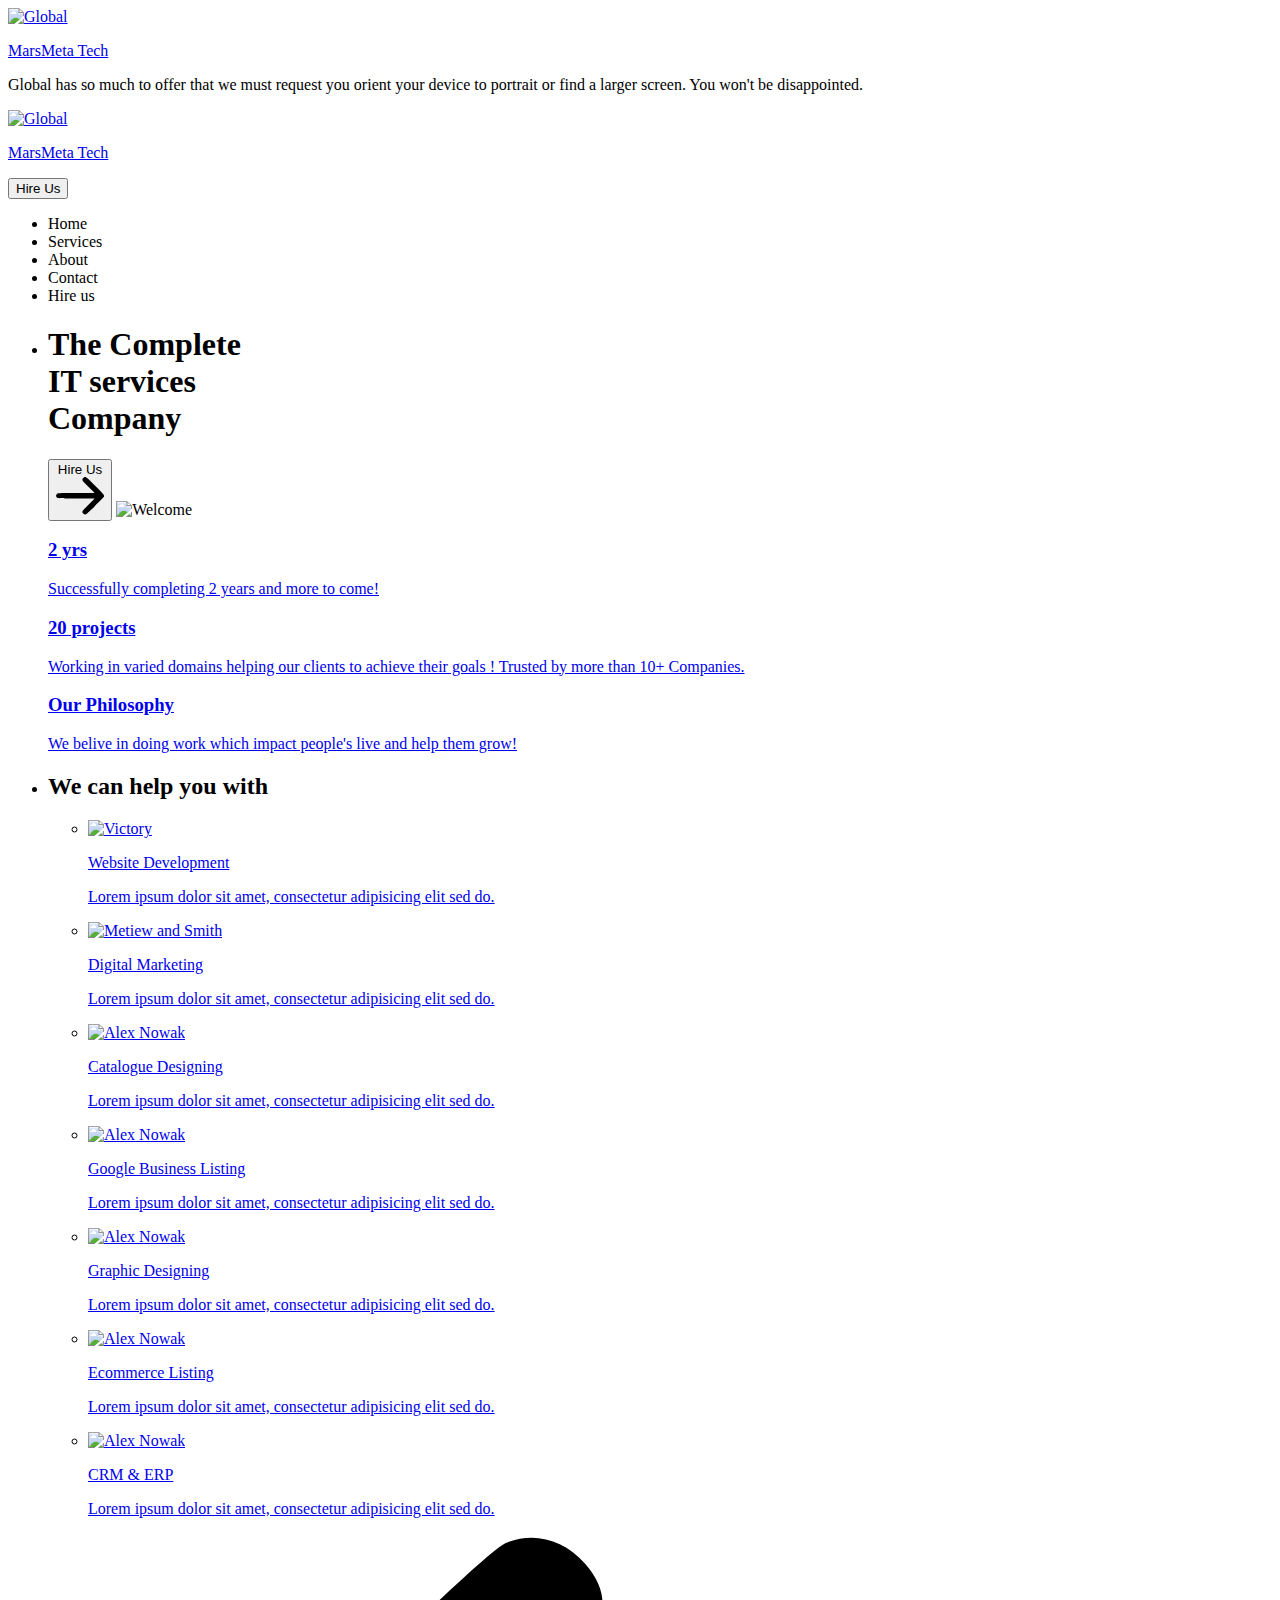
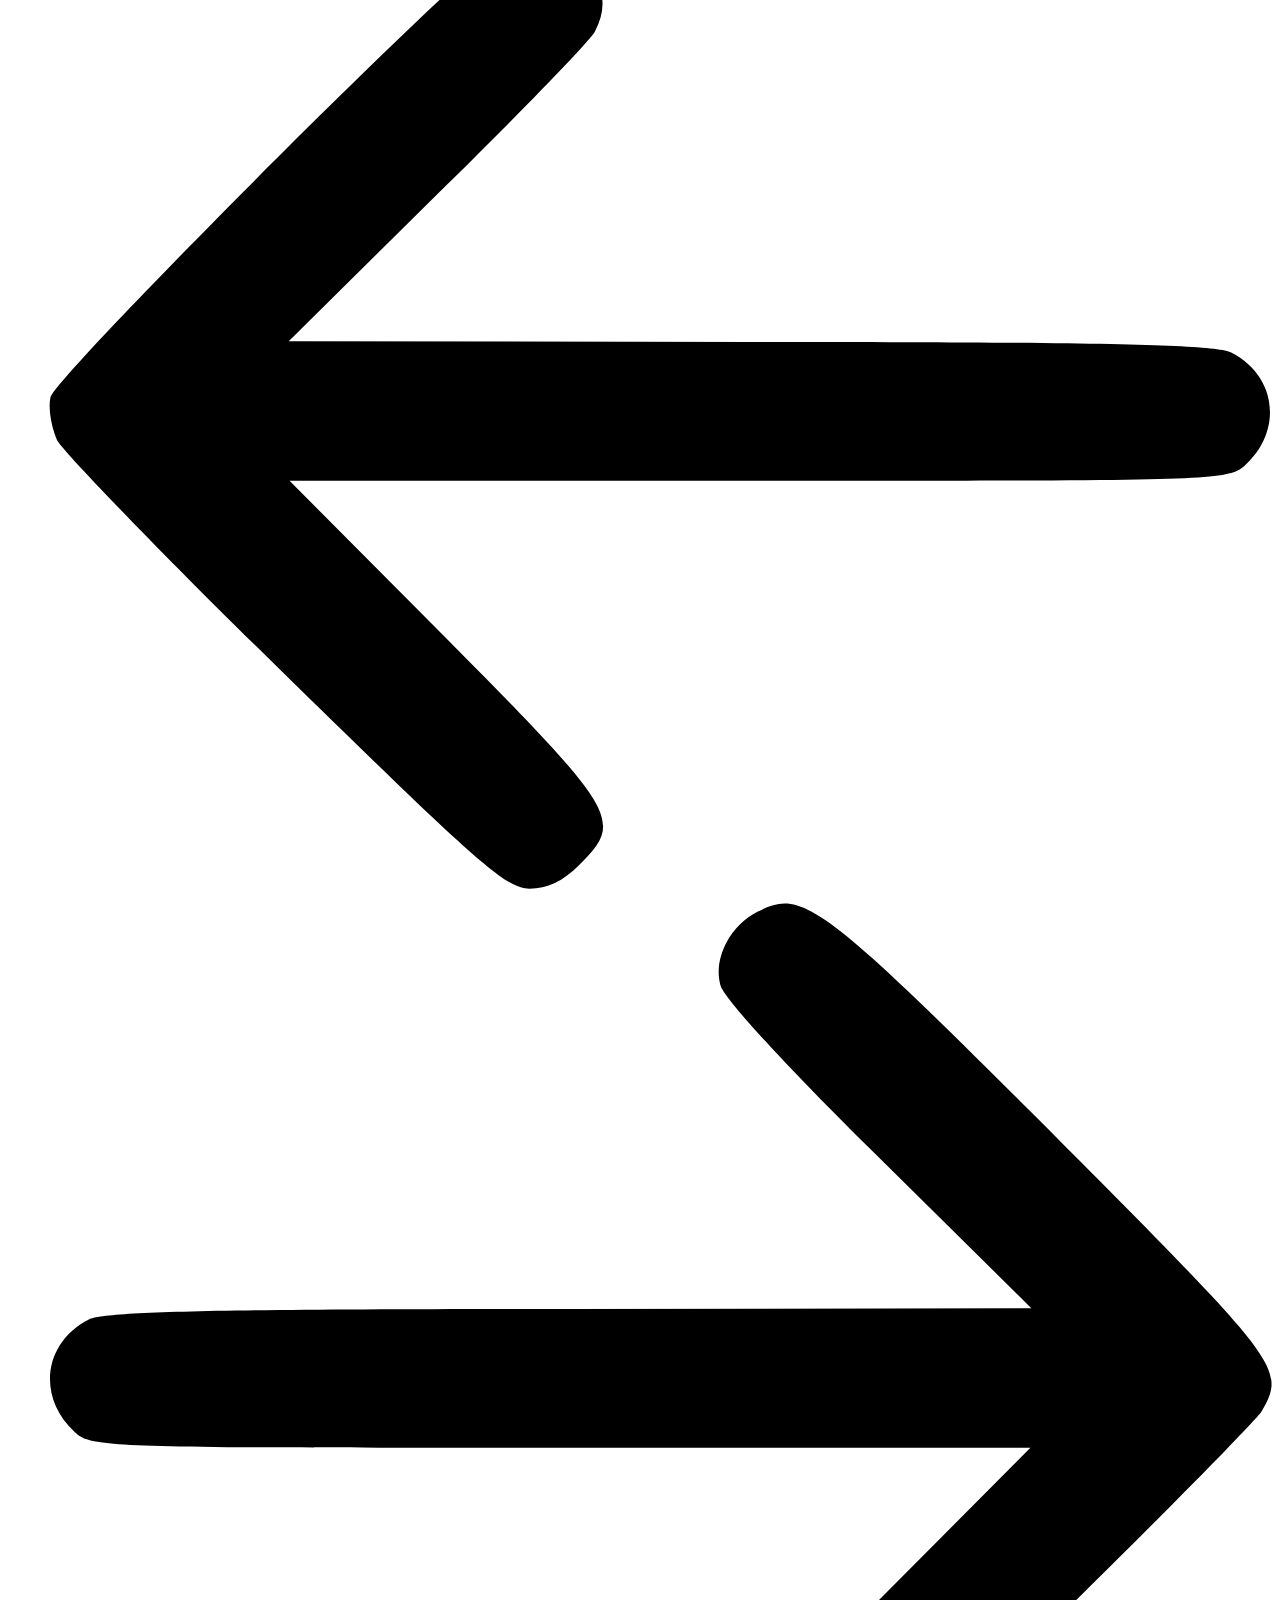
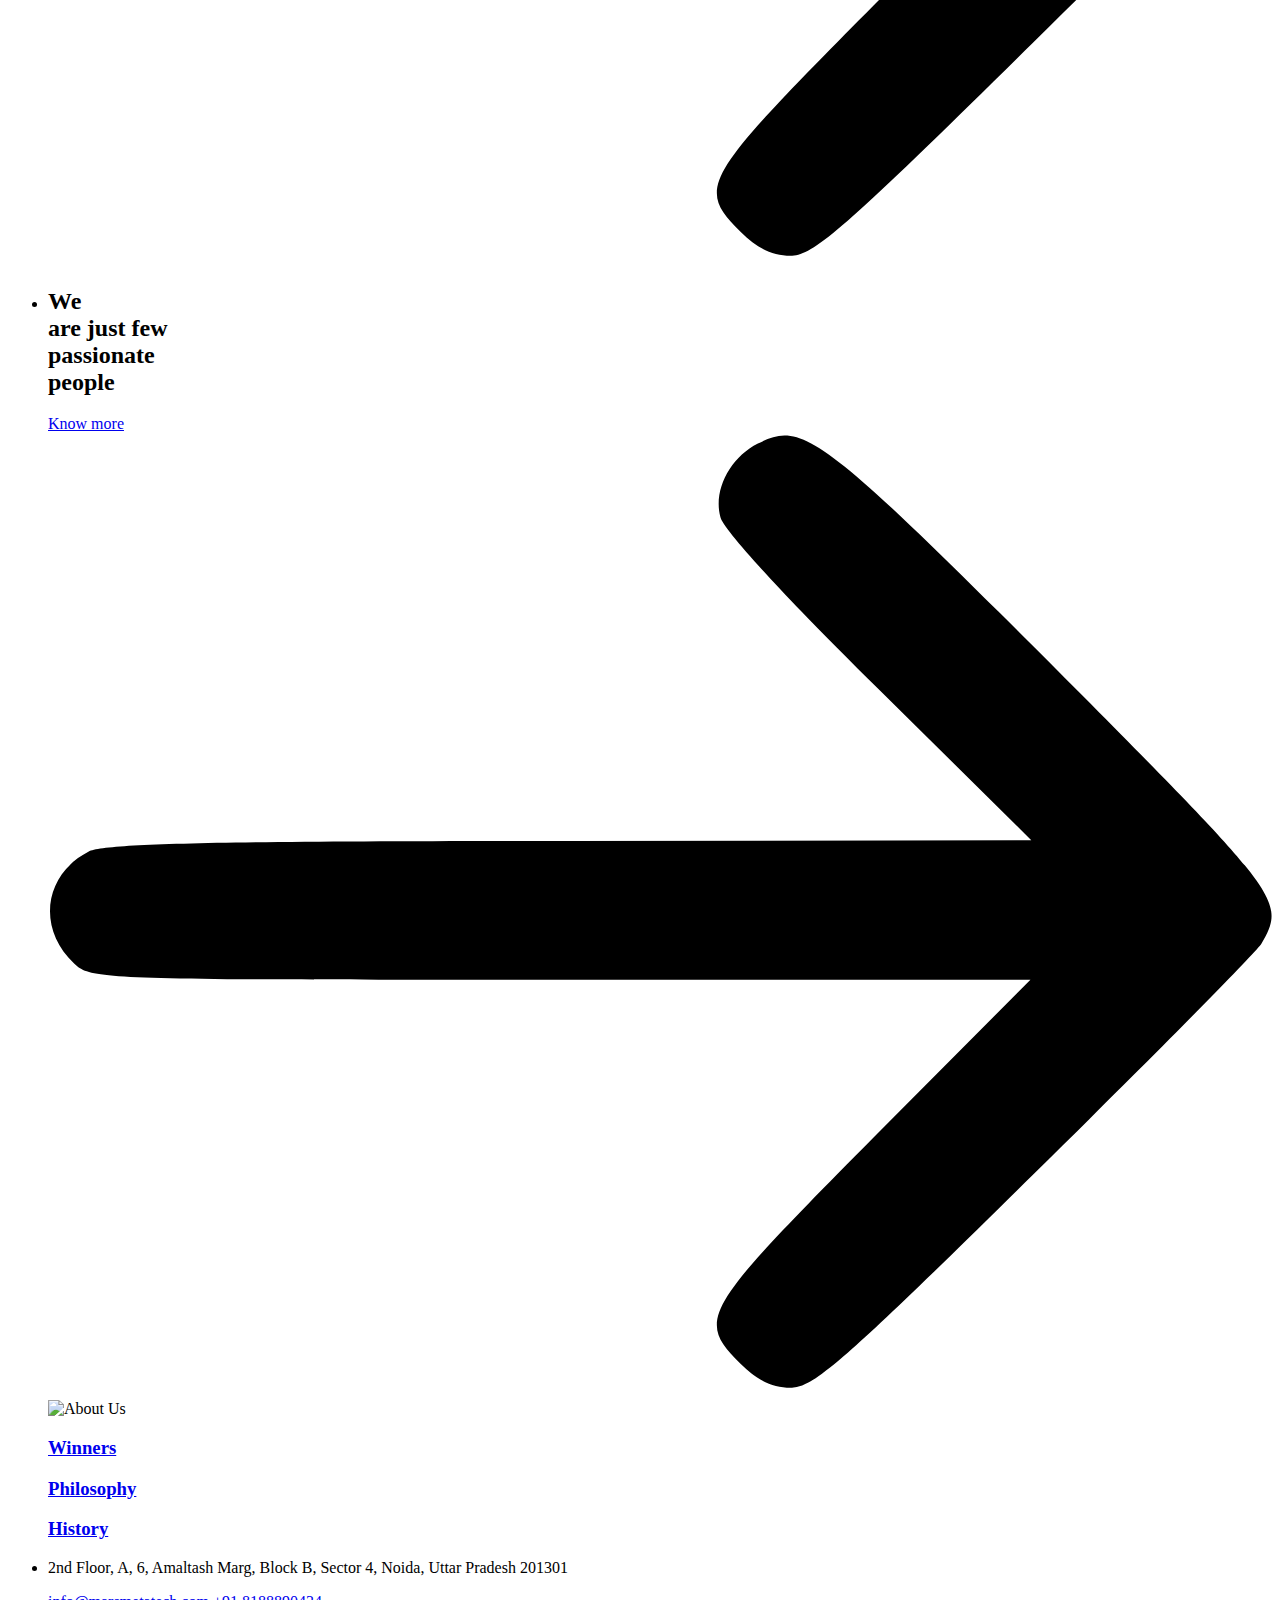
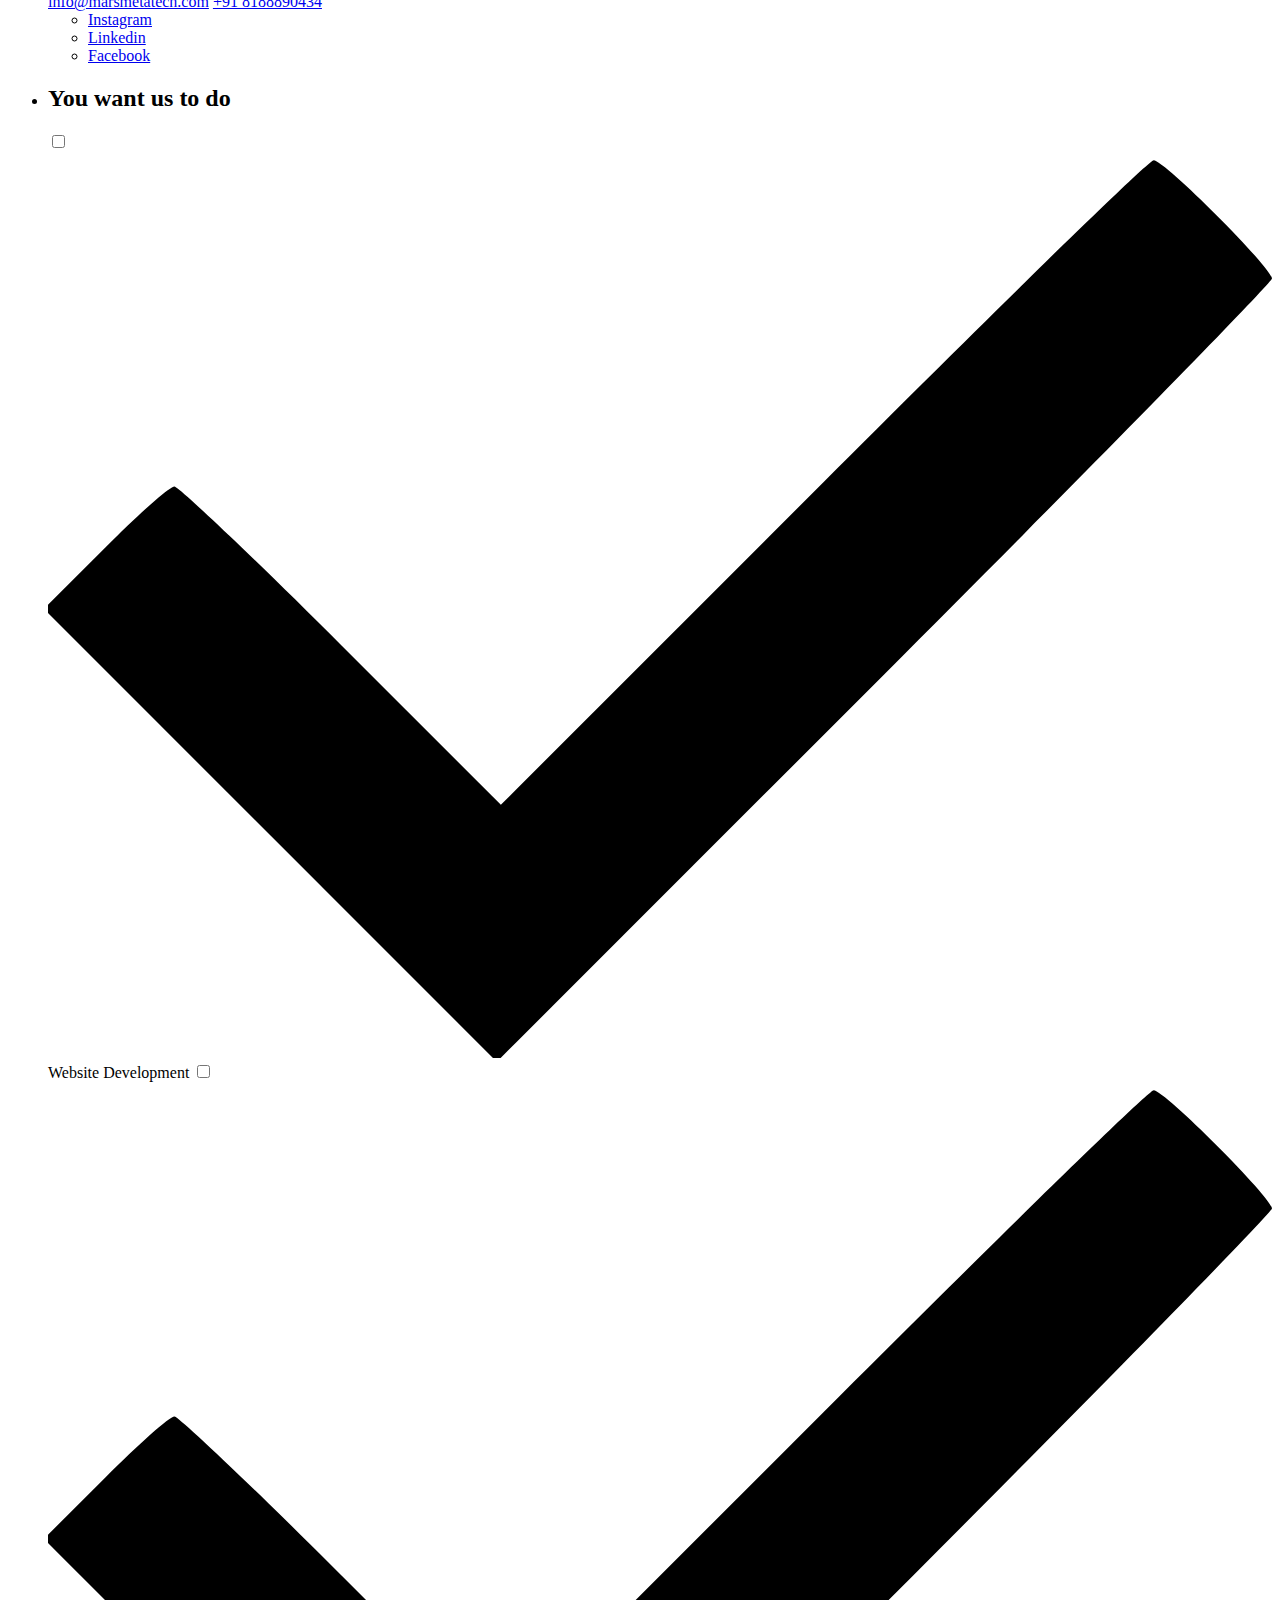
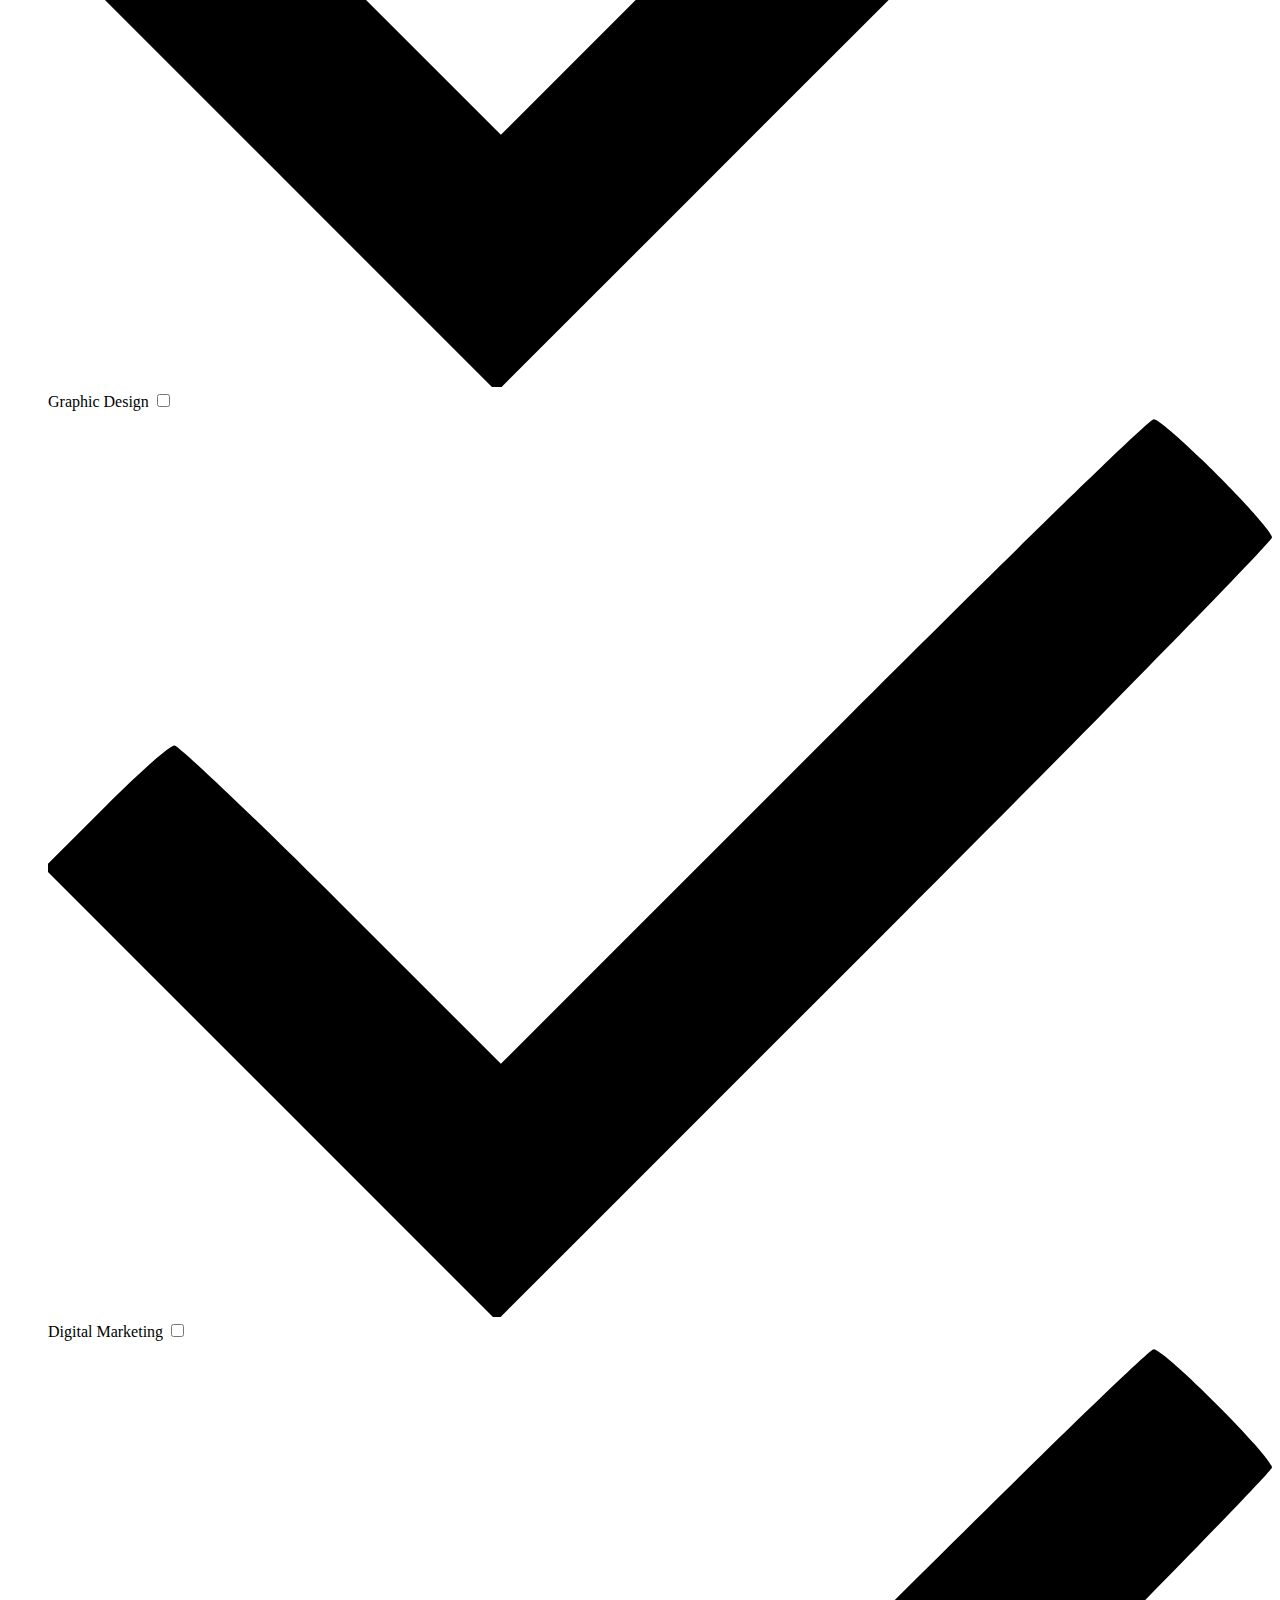
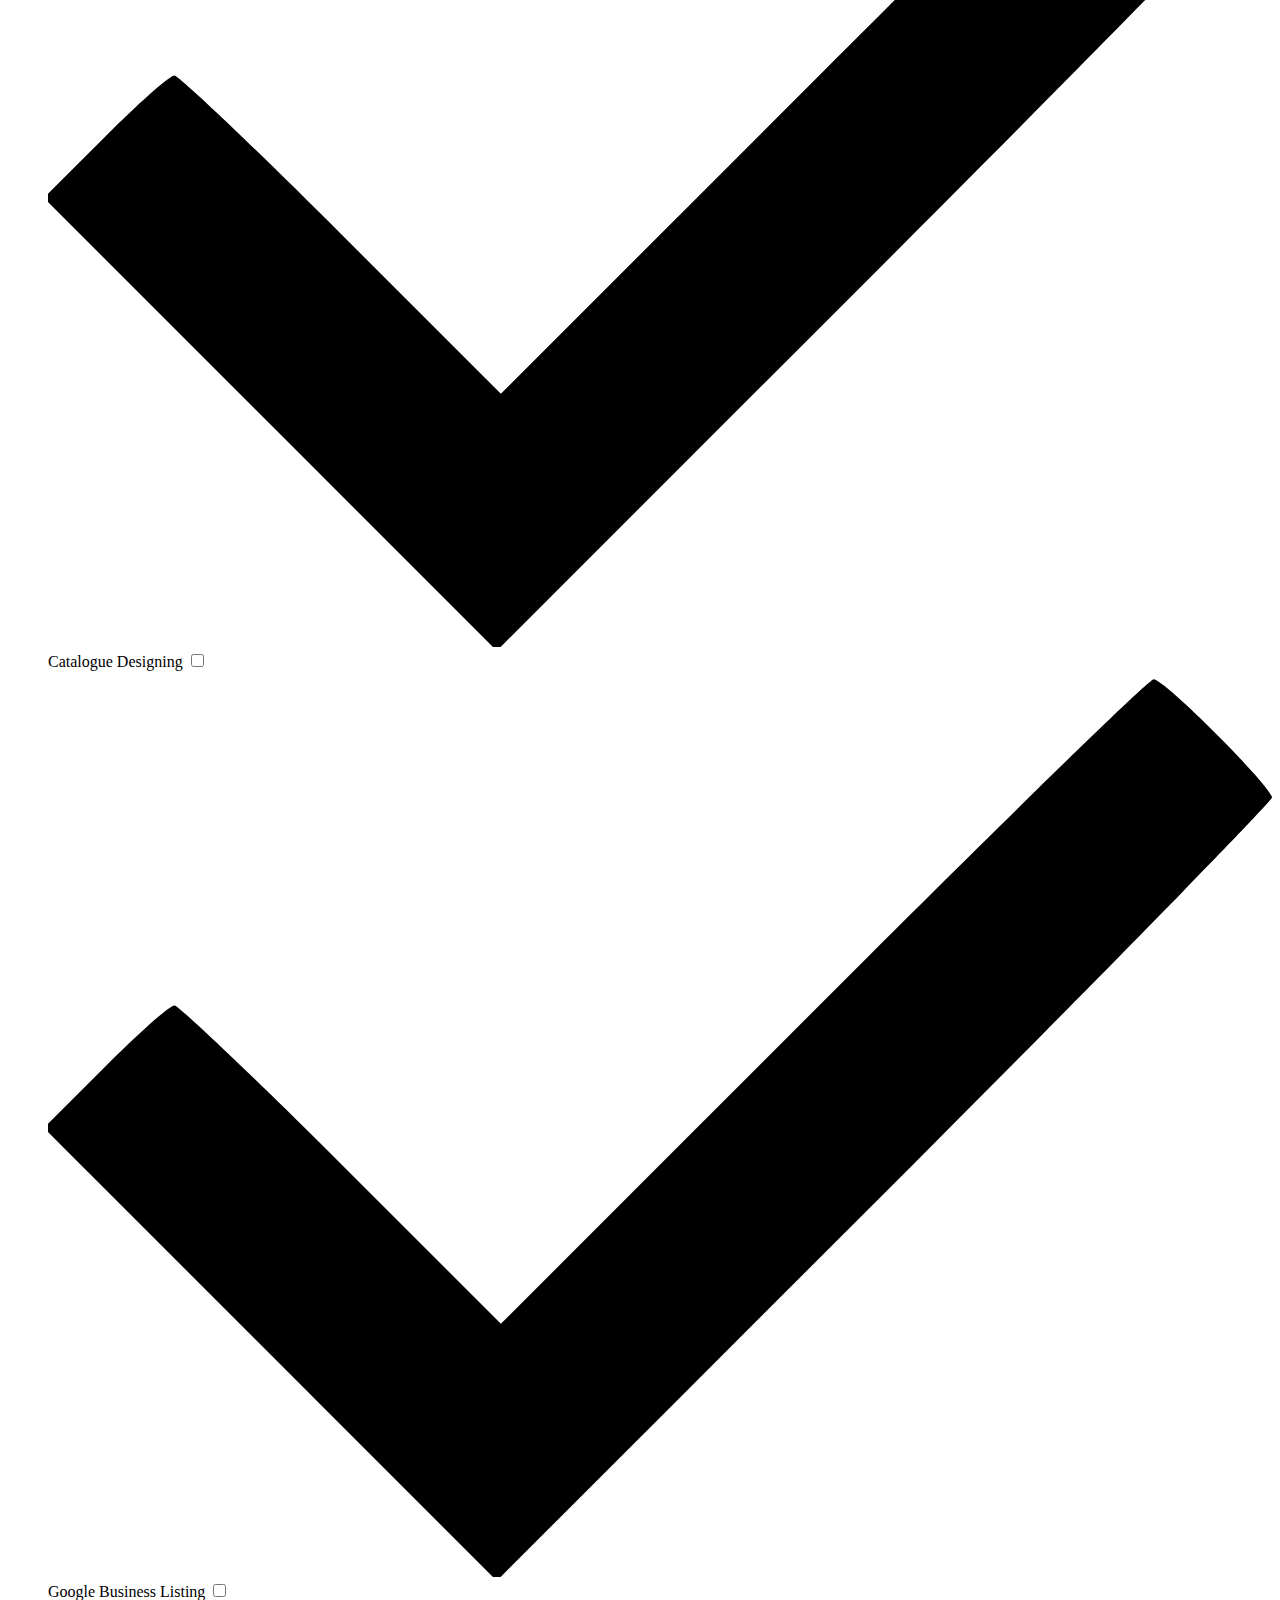
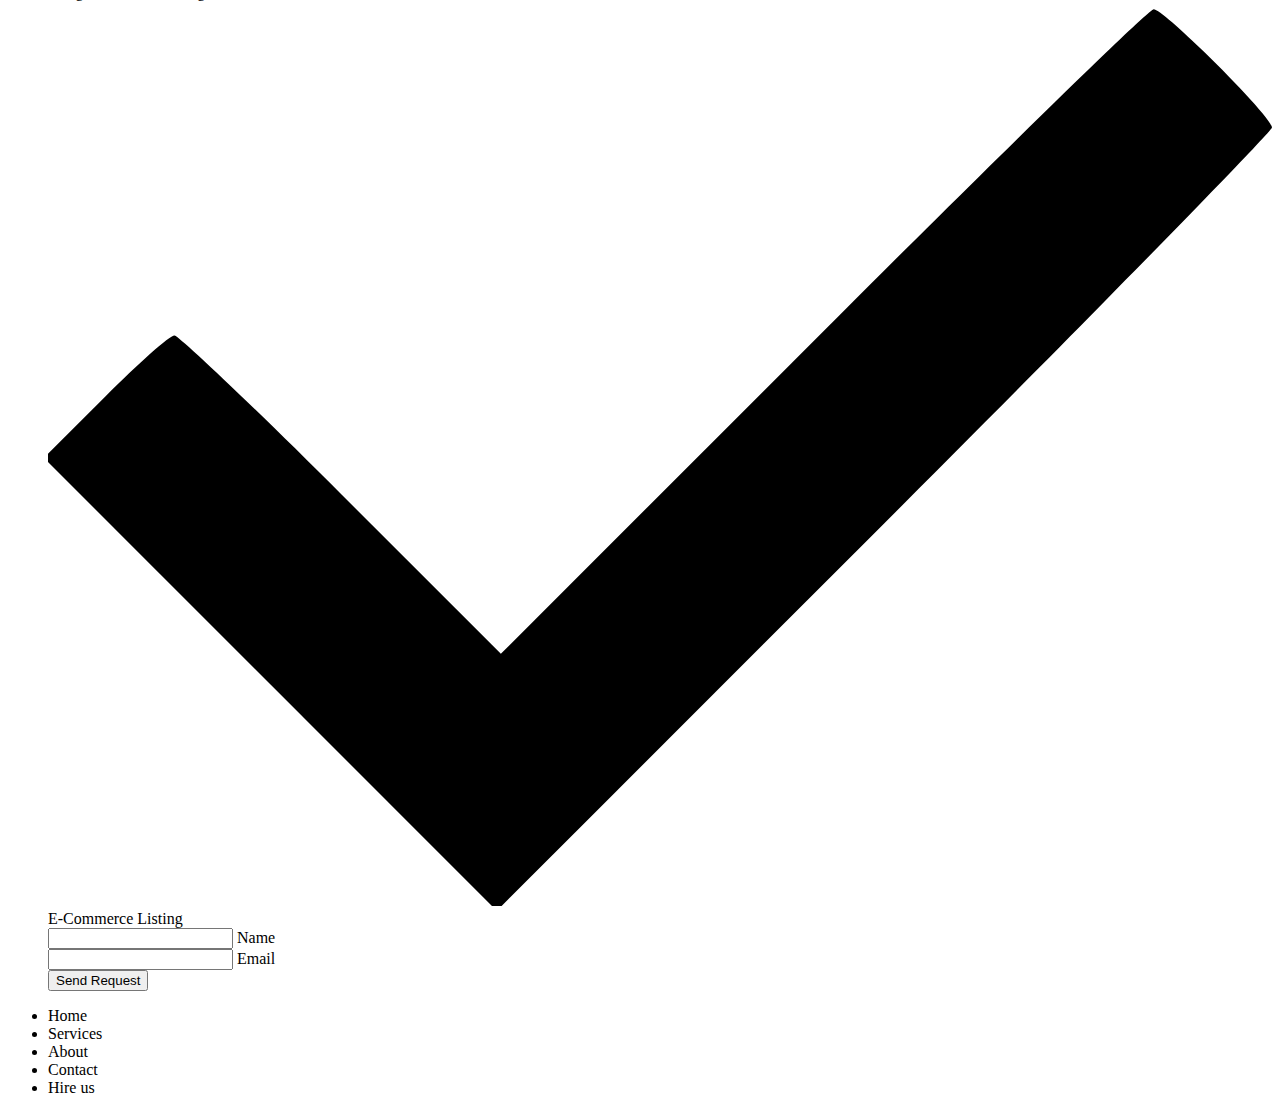
==== mmt/index.html @ 0717d593 "services head completed" ====
<!DOCTYPE html>
<html lang="en">
<head>
  <title>MarsMeta Tech | The Best in Town</title>
  <meta charset="utf-8">
  <meta name="viewport" content="width=device-width, initial-scale=1">
  <meta http-equiv="X-UA-Compatible" content="IE=edge">
  <meta name="description" content="HTML5 website template">
  <meta name="keywords" content="global, template, html, sass, jquery">
  <meta name="author" content="Bucky Maler">
  <link rel="stylesheet" href="assets/css/main.css">
</head>
<body>

<!-- notification for small viewports and landscape oriented smartphones -->
<div class="device-notification">
  <a class="device-notification--logo" href="#0">
    <img src="assets/img/logo.png" alt="Global">
    <p>MarsMeta Tech</p>
  </a>
  <p class="device-notification--message">Global has so much to offer that we must request you orient your device to portrait or find a larger screen. You won't be disappointed.</p>
</div>

<div class="perspective effect-rotate-left">
  <div class="container"><div class="outer-nav--return"></div>
    <div id="viewport" class="l-viewport">
      <div class="l-wrapper">
        <header class="header">
          <a class="header--logo" href="#0">
            <img src="assets/img/logo.png" alt="Global">
            <p>MarsMeta Tech</p>
          </a>
          <button class="header--cta cta">Hire Us</button>
          <div class="header--nav-toggle">
            <span></span>
          </div>
        </header>
        <nav class="l-side-nav">
          <ul class="side-nav">
            <li class="is-active"><span>Home</span></li>
            <li><span>Services</span></li>
            <li><span>About</span></li>
            <li><span>Contact</span></li>
            <li><span>Hire us</span></li>
          </ul>
        </nav>
        <ul class="l-main-content main-content">
          <li class="l-section section section--is-active">
            <div class="intro">
              <div class="intro--banner">
                <h1>The Complete<br>IT services<br> Company</h1>
                <button class="cta">Hire Us
                  <svg version="1.1" id="Layer_1" xmlns="http://www.w3.org/2000/svg" xmlns:xlink="http://www.w3.org/1999/xlink" x="0px" y="0px" viewBox="0 0 150 118" style="enable-background:new 0 0 150 118;" xml:space="preserve">
                  <g transform="translate(0.000000,118.000000) scale(0.100000,-0.100000)">
                    <path d="M870,1167c-34-17-55-57-46-90c3-15,81-100,194-211l187-185l-565-1c-431,0-571-3-590-13c-55-28-64-94-18-137c21-20,33-20,597-20h575l-192-193C800,103,794,94,849,39c20-20,39-29,61-29c28,0,63,30,298,262c147,144,272,271,279,282c30,51,23,60-219,304C947,1180,926,1196,870,1167z"/>
                  </g>
                  </svg>
                  <span class="btn-background"></span>
                </button>
                <img src="assets/img/introduction-visual.png" alt="Welcome">
              </div>
              <div class="intro--options">
                <a href="#0">
                  <h3>2 yrs</h3>
                  <p>Successfully completing 2 years and more to come!</p>
                </a>
                <a href="#0">
                  <h3>20 projects</h3>
                  <p>Working in varied domains helping our clients to achieve their goals ! Trusted by more than 10+ Companies.</p>
                </a>
                <a href="#0">
                  <h3>Our Philosophy</h3>
                  <p>We belive in doing work which impact people's live and help them grow!</p>
                </a>
              </div>
            </div>
          </li>
          <li class="l-section section">
            <div class="work">
              <h2>We can help you with</h2>
              <div class="work--lockup">
                <ul class="slider">
                  <li class="slider--item slider--item-left">
                    <a href="#0">
                      <div class="slider--item-image">
                        <img src="assets/img/work-victory.jpg" alt="Victory">
                      </div>
                      <p class="slider--item-title">Website Development</p>
                      <p class="slider--item-description">Lorem ipsum dolor sit amet, consectetur adipisicing elit sed do.</p>
                    </a>
                  </li>
                  <li class="slider--item slider--item-center">
                    <a href="#0">
                      <div class="slider--item-image">
                        <img src="assets/img/work-metiew-smith.jpg" alt="Metiew and Smith">
                      </div>
                      <p class="slider--item-title">Digital Marketing</p>
                      <p class="slider--item-description">Lorem ipsum dolor sit amet, consectetur adipisicing elit sed do.</p>
                    </a>
                  </li>
                  <li class="slider--item slider--item-right">
                    <a href="#0">
                      <div class="slider--item-image">
                        <img src="assets/img/work-alex-nowak.jpg" alt="Alex Nowak">
                      </div>
                      <p class="slider--item-title">Catalogue Designing</p>
                      <p class="slider--item-description">Lorem ipsum dolor sit amet, consectetur adipisicing elit sed do.</p>
                    </a>
                  </li>
                  <li class="slider--item slider--item-right">
                    <a href="#0">
                      <div class="slider--item-image">
                        <img src="assets/img/work-alex-nowak.jpg" alt="Alex Nowak">
                      </div>
                      <p class="slider--item-title">Google Business Listing</p>
                      <p class="slider--item-description">Lorem ipsum dolor sit amet, consectetur adipisicing elit sed do.</p>
                    </a>
                  </li>
                  <li class="slider--item slider--item-right">
                    <a href="#0">
                      <div class="slider--item-image">
                        <img src="assets/img/work-alex-nowak.jpg" alt="Alex Nowak">
                      </div>
                      <p class="slider--item-title">Graphic Designing</p>
                      <p class="slider--item-description">Lorem ipsum dolor sit amet, consectetur adipisicing elit sed do.</p>
                    </a>
                  </li>
                  <li class="slider--item slider--item-right">
                    <a href="#0">
                      <div class="slider--item-image">
                        <img src="assets/img/work-alex-nowak.jpg" alt="Alex Nowak">
                      </div>
                      <p class="slider--item-title">Ecommerce Listing</p>
                      <p class="slider--item-description">Lorem ipsum dolor sit amet, consectetur adipisicing elit sed do.</p>
                    </a>
                  </li>
                  <li class="slider--item slider--item-right">
                    <a href="#0">
                      <div class="slider--item-image">
                        <img src="assets/img/work-alex-nowak.jpg" alt="Alex Nowak">
                      </div>
                      <p class="slider--item-title">CRM &amp; ERP</p>
                      <p class="slider--item-description">Lorem ipsum dolor sit amet, consectetur adipisicing elit sed do.</p>
                    </a>
                  </li>
                </ul>
                <div class="slider--prev">
                  <svg version="1.1" id="Layer_1" xmlns="http://www.w3.org/2000/svg" xmlns:xlink="http://www.w3.org/1999/xlink" x="0px" y="0px"
                  viewBox="0 0 150 118" style="enable-background:new 0 0 150 118;" xml:space="preserve">
                  <g transform="translate(0.000000,118.000000) scale(0.100000,-0.100000)">
                    <path d="M561,1169C525,1155,10,640,3,612c-3-13,1-36,8-52c8-15,134-145,281-289C527,41,562,10,590,10c22,0,41,9,61,29
                    c55,55,49,64-163,278L296,510h575c564,0,576,0,597,20c46,43,37,109-18,137c-19,10-159,13-590,13l-565,1l182,180
                    c101,99,187,188,193,199c16,30,12,57-12,84C631,1174,595,1183,561,1169z"/>
                  </g>
                  </svg>
                </div>
                <div class="slider--next">
                  <svg version="1.1" id="Layer_1" xmlns="http://www.w3.org/2000/svg" xmlns:xlink="http://www.w3.org/1999/xlink" x="0px" y="0px" viewBox="0 0 150 118" style="enable-background:new 0 0 150 118;" xml:space="preserve">
                  <g transform="translate(0.000000,118.000000) scale(0.100000,-0.100000)">
                    <path d="M870,1167c-34-17-55-57-46-90c3-15,81-100,194-211l187-185l-565-1c-431,0-571-3-590-13c-55-28-64-94-18-137c21-20,33-20,597-20h575l-192-193C800,103,794,94,849,39c20-20,39-29,61-29c28,0,63,30,298,262c147,144,272,271,279,282c30,51,23,60-219,304C947,1180,926,1196,870,1167z"/>
                  </g>
                  </svg>
                </div>
              </div>
            </div>
          </li>
          <li class="l-section section">
            <div class="about">
              <div class="about--banner">
                <h2>We<br>are just few<br>passionate<br>people</h2>
                <a href="#0">Know more
                  <span>
                    <svg version="1.1" id="Layer_1" xmlns="http://www.w3.org/2000/svg" xmlns:xlink="http://www.w3.org/1999/xlink" x="0px" y="0px" viewBox="0 0 150 118" style="enable-background:new 0 0 150 118;" xml:space="preserve">
                    <g transform="translate(0.000000,118.000000) scale(0.100000,-0.100000)">
                      <path d="M870,1167c-34-17-55-57-46-90c3-15,81-100,194-211l187-185l-565-1c-431,0-571-3-590-13c-55-28-64-94-18-137c21-20,33-20,597-20h575l-192-193C800,103,794,94,849,39c20-20,39-29,61-29c28,0,63,30,298,262c147,144,272,271,279,282c30,51,23,60-219,304C947,1180,926,1196,870,1167z"/>
                    </g>
                    </svg>
                  </span>
                </a>
                <img src="assets/img/about-visual.png" alt="About Us">
              </div>
              <div class="about--options">
                <a href="#0">
                  <h3>Winners</h3>
                </a>
                <a href="#0">
                  <h3>Philosophy</h3>
                </a>
                <a href="#0">
                  <h3>History</h3>
                </a>
              </div>
            </div>
          </li>
          <li class="l-section section">
            <div class="contact">
              <div class="contact--lockup">
                <div class="modal">
                  <div class="modal--information">
                    <p>2nd Floor, A, 6, Amaltash Marg, Block B, Sector 4, Noida, Uttar Pradesh 201301</p>
                    <a href="info@marsmetatech.com">info@marsmetatech.com</a>
                    <a href="tel:+918188890434">+91 8188890434</a>
                  </div>
                  <ul class="modal--options">
                    <li><a href="https://www.instagram.com/marsmeta_tech/?hl=en">Instagram</a></li>
                    <li><a href="https://www.linkedin.com/in/marsmeta-tech-967433336/">Linkedin</a></li>
                    <li><a href="https://www.facebook.com/profile.php?id=61569941048792">Facebook</a></li>
                  </ul>
                </div>
              </div>
            </div>
          </li>
          <li class="l-section section">
            <div class="hire">
              <h2>You want us to do</h2>
              <!-- checkout formspree.io for easy form setup -->
              <form class="work-request">
                <div class="work-request--options">
                  <span class="options-a">
                    <input id="opt-1" type="checkbox" value="app design">
                    <label for="opt-1">
                      <svg version="1.1" id="Layer_1" xmlns="http://www.w3.org/2000/svg" xmlns:xlink="http://www.w3.org/1999/xlink" x="0px" y="0px"
                      viewBox="0 0 150 111" style="enable-background:new 0 0 150 111;" xml:space="preserve">
                      <g transform="translate(0.000000,111.000000) scale(0.100000,-0.100000)">
                        <path d="M950,705L555,310L360,505C253,612,160,700,155,700c-6,0-44-34-85-75l-75-75l278-278L550-5l475,475c261,261,475,480,475,485c0,13-132,145-145,145C1349,1100,1167,922,950,705z"/>
                      </g>
                      </svg>
                      Website Development
                    </label>
                    <input id="opt-2" type="checkbox" value="graphic design">
                    <label for="opt-2">
                      <svg version="1.1" id="Layer_1" xmlns="http://www.w3.org/2000/svg" xmlns:xlink="http://www.w3.org/1999/xlink" x="0px" y="0px"
                      viewBox="0 0 150 111" style="enable-background:new 0 0 150 111;" xml:space="preserve">
                      <g transform="translate(0.000000,111.000000) scale(0.100000,-0.100000)">
                        <path d="M950,705L555,310L360,505C253,612,160,700,155,700c-6,0-44-34-85-75l-75-75l278-278L550-5l475,475c261,261,475,480,475,485c0,13-132,145-145,145C1349,1100,1167,922,950,705z"/>
                      </g>
                      </svg>
                      Graphic Design
                    </label>
                    <input id="opt-3" type="checkbox" value="motion design">
                    <label for="opt-3">
                      <svg version="1.1" id="Layer_1" xmlns="http://www.w3.org/2000/svg" xmlns:xlink="http://www.w3.org/1999/xlink" x="0px" y="0px"
                      viewBox="0 0 150 111" style="enable-background:new 0 0 150 111;" xml:space="preserve">
                      <g transform="translate(0.000000,111.000000) scale(0.100000,-0.100000)">
                        <path d="M950,705L555,310L360,505C253,612,160,700,155,700c-6,0-44-34-85-75l-75-75l278-278L550-5l475,475c261,261,475,480,475,485c0,13-132,145-145,145C1349,1100,1167,922,950,705z"/>
                      </g>
                      </svg>
                      Digital Marketing
                    </label>
                  </span>
                  <span class="options-b">
                    <input id="opt-4" type="checkbox" value="ux design">
                    <label for="opt-4">
                      <svg version="1.1" id="Layer_1" xmlns="http://www.w3.org/2000/svg" xmlns:xlink="http://www.w3.org/1999/xlink" x="0px" y="0px"
                      viewBox="0 0 150 111" style="enable-background:new 0 0 150 111;" xml:space="preserve">
                      <g transform="translate(0.000000,111.000000) scale(0.100000,-0.100000)">
                        <path d="M950,705L555,310L360,505C253,612,160,700,155,700c-6,0-44-34-85-75l-75-75l278-278L550-5l475,475c261,261,475,480,475,485c0,13-132,145-145,145C1349,1100,1167,922,950,705z"/>
                      </g>
                      </svg>
                      Catalogue Designing
                    </label>
                    <input id="opt-5" type="checkbox" value="webdesign">
                    <label for="opt-5">
                      <svg version="1.1" id="Layer_1" xmlns="http://www.w3.org/2000/svg" xmlns:xlink="http://www.w3.org/1999/xlink" x="0px" y="0px"
                      viewBox="0 0 150 111" style="enable-background:new 0 0 150 111;" xml:space="preserve">
                      <g transform="translate(0.000000,111.000000) scale(0.100000,-0.100000)">
                        <path d="M950,705L555,310L360,505C253,612,160,700,155,700c-6,0-44-34-85-75l-75-75l278-278L550-5l475,475c261,261,475,480,475,485c0,13-132,145-145,145C1349,1100,1167,922,950,705z"/>
                      </g>
                      </svg>
                      Google Business Listing
                    </label>
                    <input id="opt-6" type="checkbox" value="marketing">
                    <label for="opt-6">
                      <svg version="1.1" id="Layer_1" xmlns="http://www.w3.org/2000/svg" xmlns:xlink="http://www.w3.org/1999/xlink" x="0px" y="0px"
                      viewBox="0 0 150 111" style="enable-background:new 0 0 150 111;" xml:space="preserve">
                      <g transform="translate(0.000000,111.000000) scale(0.100000,-0.100000)">
                        <path d="M950,705L555,310L360,505C253,612,160,700,155,700c-6,0-44-34-85-75l-75-75l278-278L550-5l475,475c261,261,475,480,475,485c0,13-132,145-145,145C1349,1100,1167,922,950,705z"/>
                      </g>
                      </svg>
                      E-Commerce Listing
                    </label>
                  </span>
                </div>
                <div class="work-request--information">
                  <div class="information-name">
                    <input id="name" type="text" spellcheck="false">
                    <label for="name">Name</label>
                  </div>
                  <div class="information-email">
                    <input id="email" type="email" spellcheck="false">
                    <label for="email">Email</label>
                  </div>
                </div>
                <input type="submit" value="Send Request">
              </form>
            </div>
          </li>
        </ul>
      </div>
    </div>
  </div>
  <ul class="outer-nav">
    <li class="is-active">Home</li>
    <li>Services</li>
    <li>About</li>
    <li>Contact</li>
    <li>Hire us</li>
  </ul>
</div>

<script src="https://ajax.googleapis.com/ajax/libs/jquery/2.2.4/jquery.min.js"></script>
<script>window.jQuery || document.write('<script src="assets/js/vendor/jquery-2.2.4.min.js"><\/script>')</script>
<script src="assets/js/functions-min.js"></script>
</body>
</html>
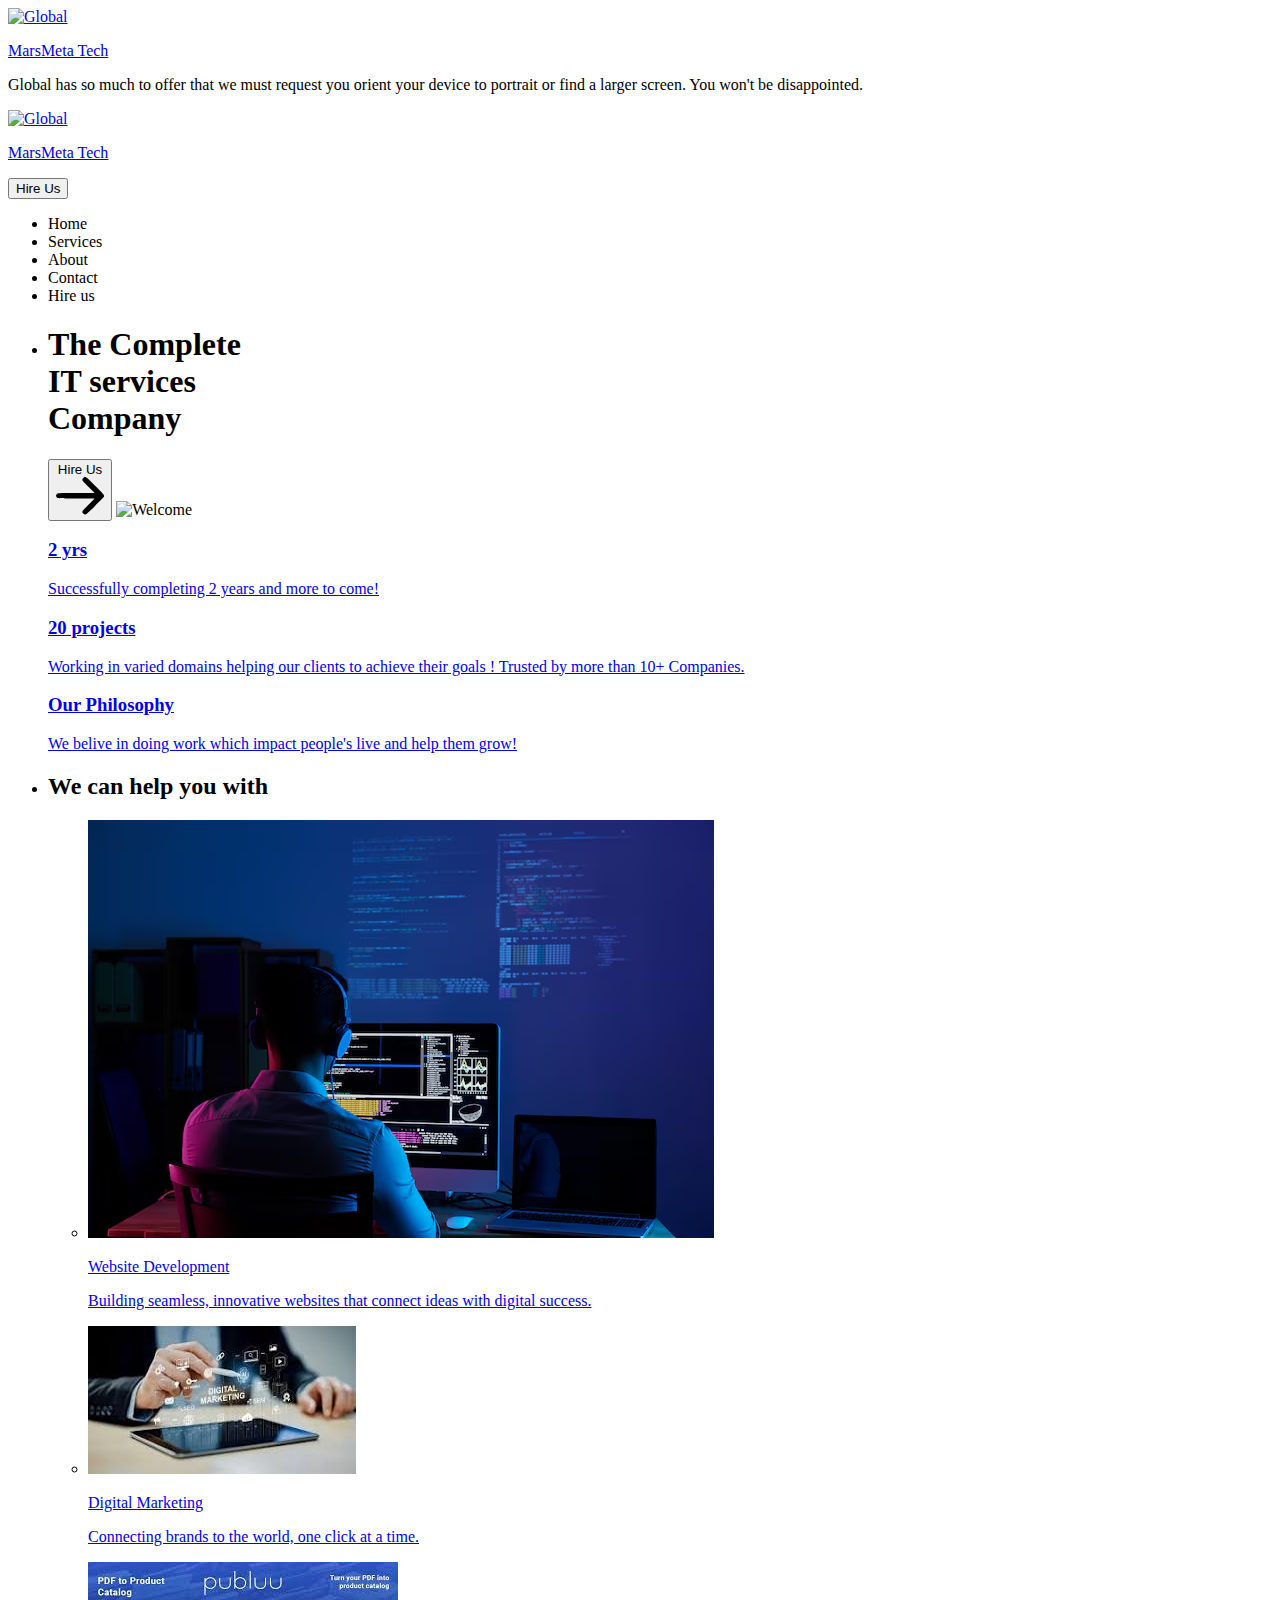
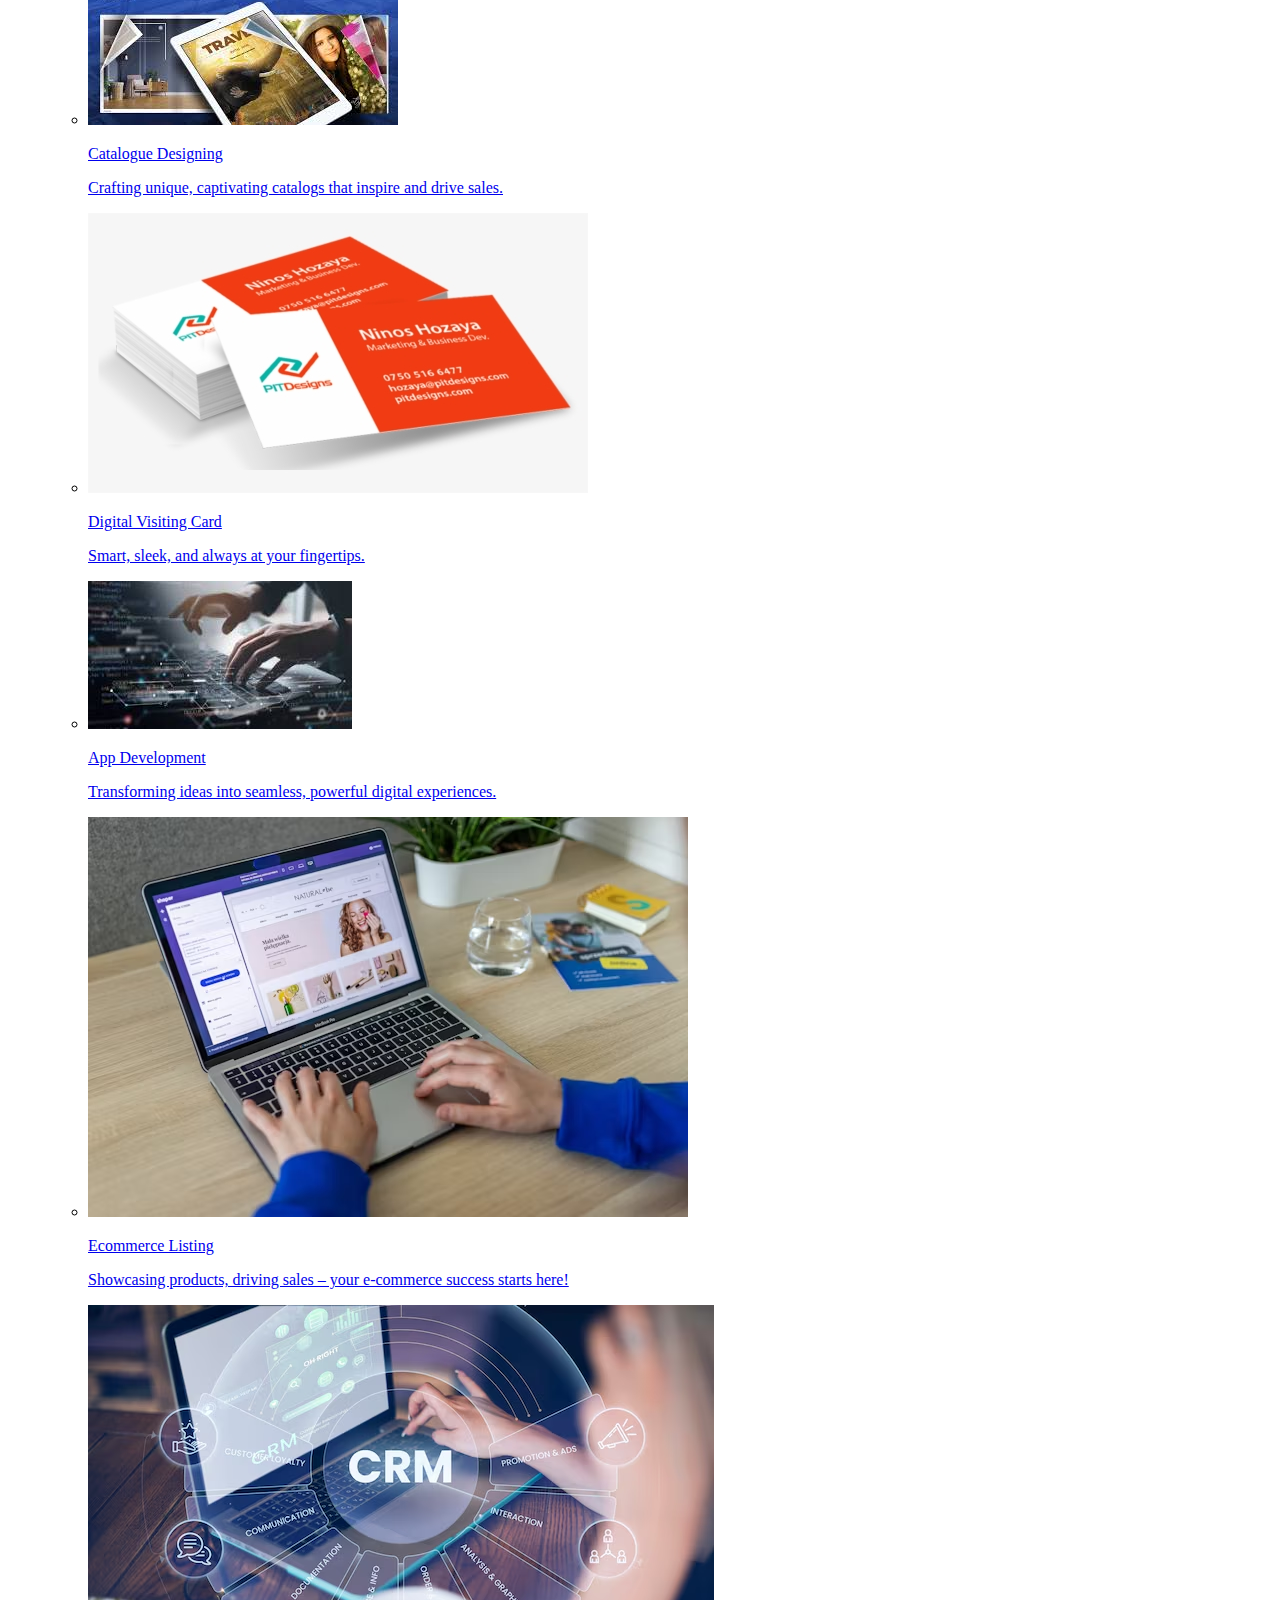
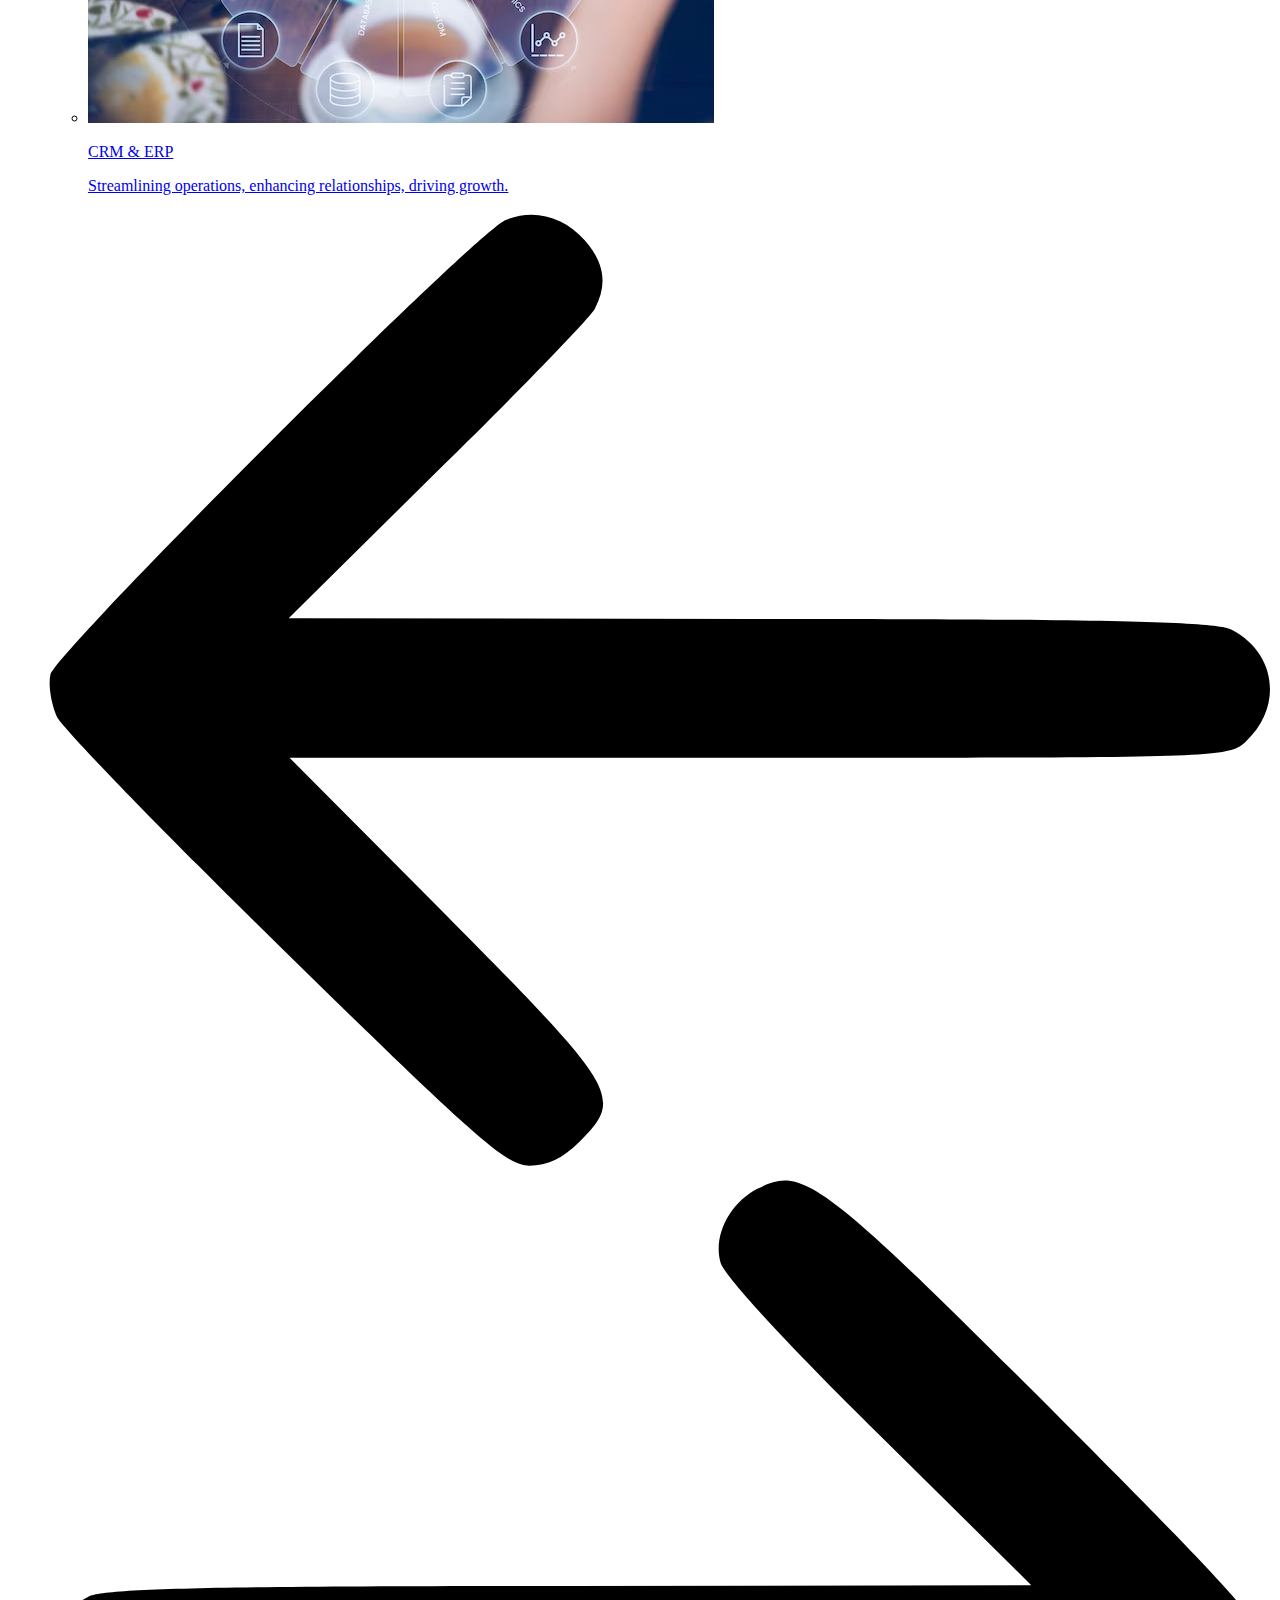
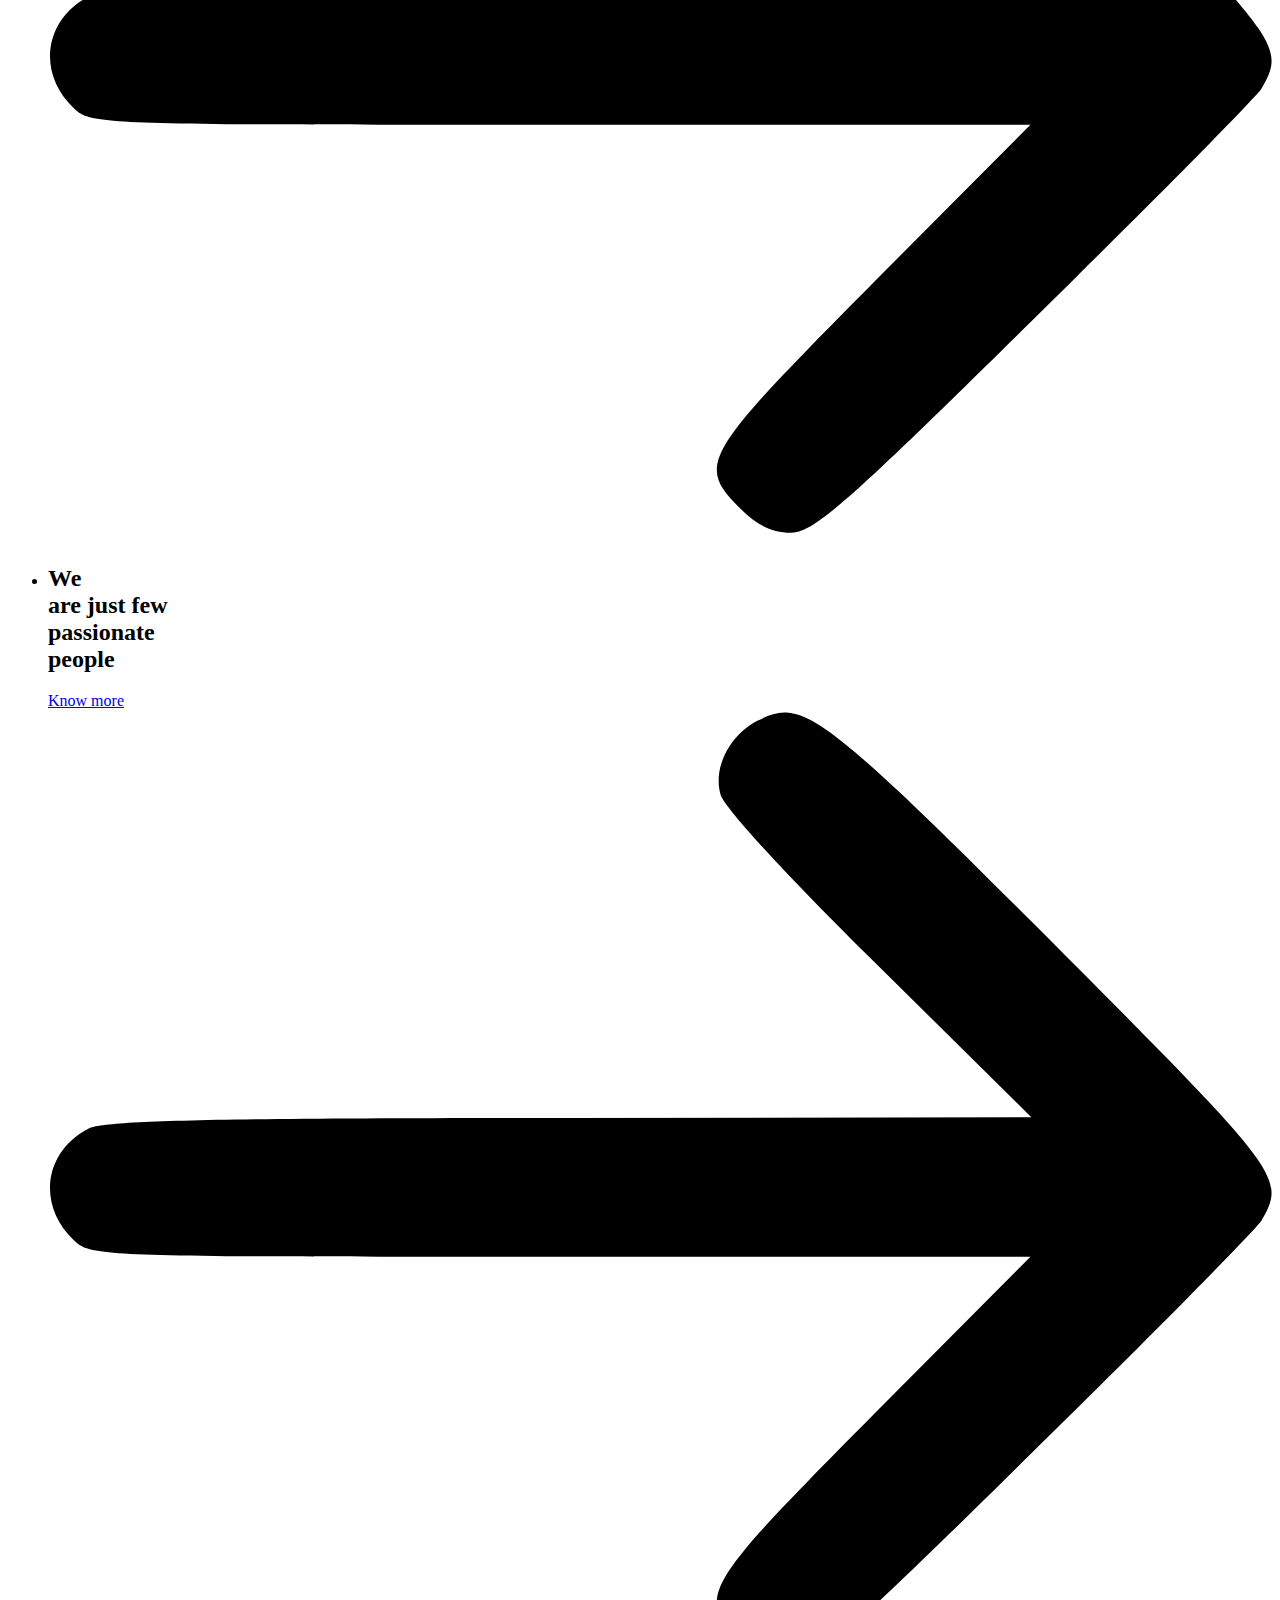
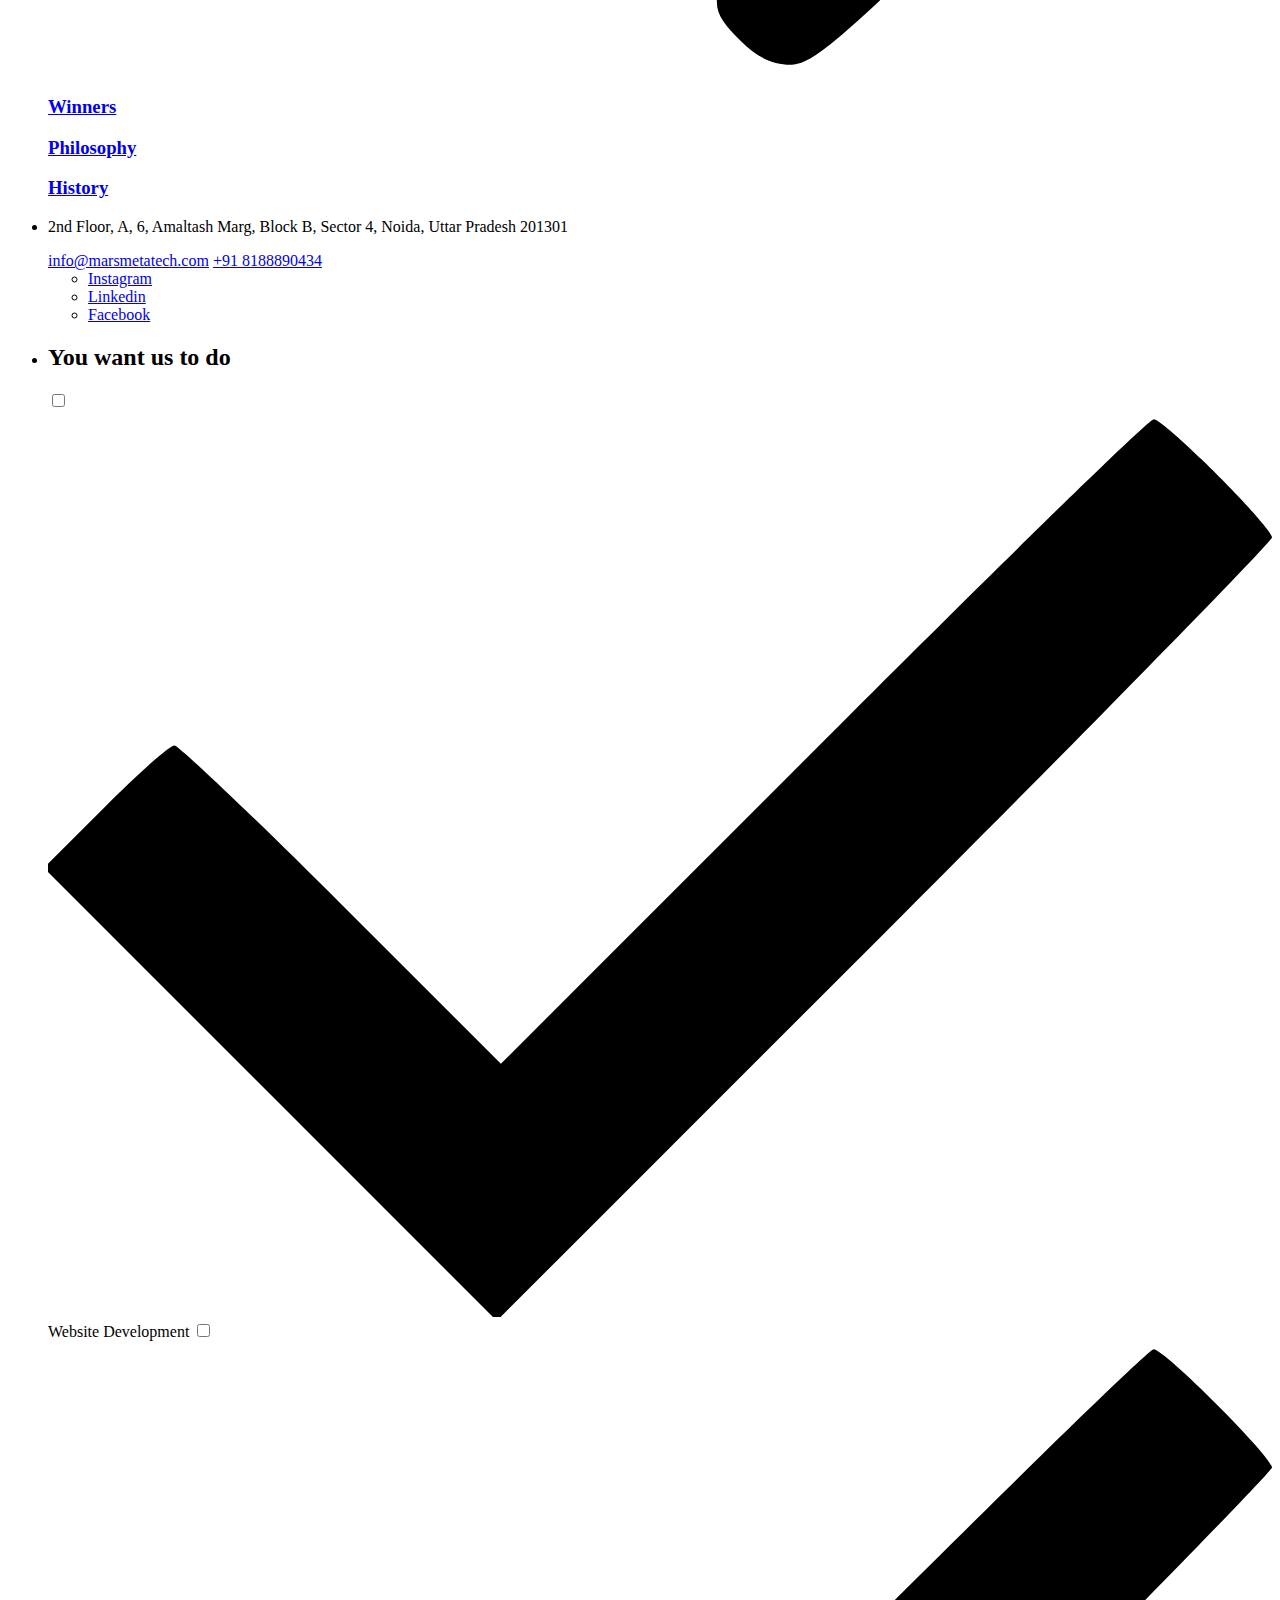
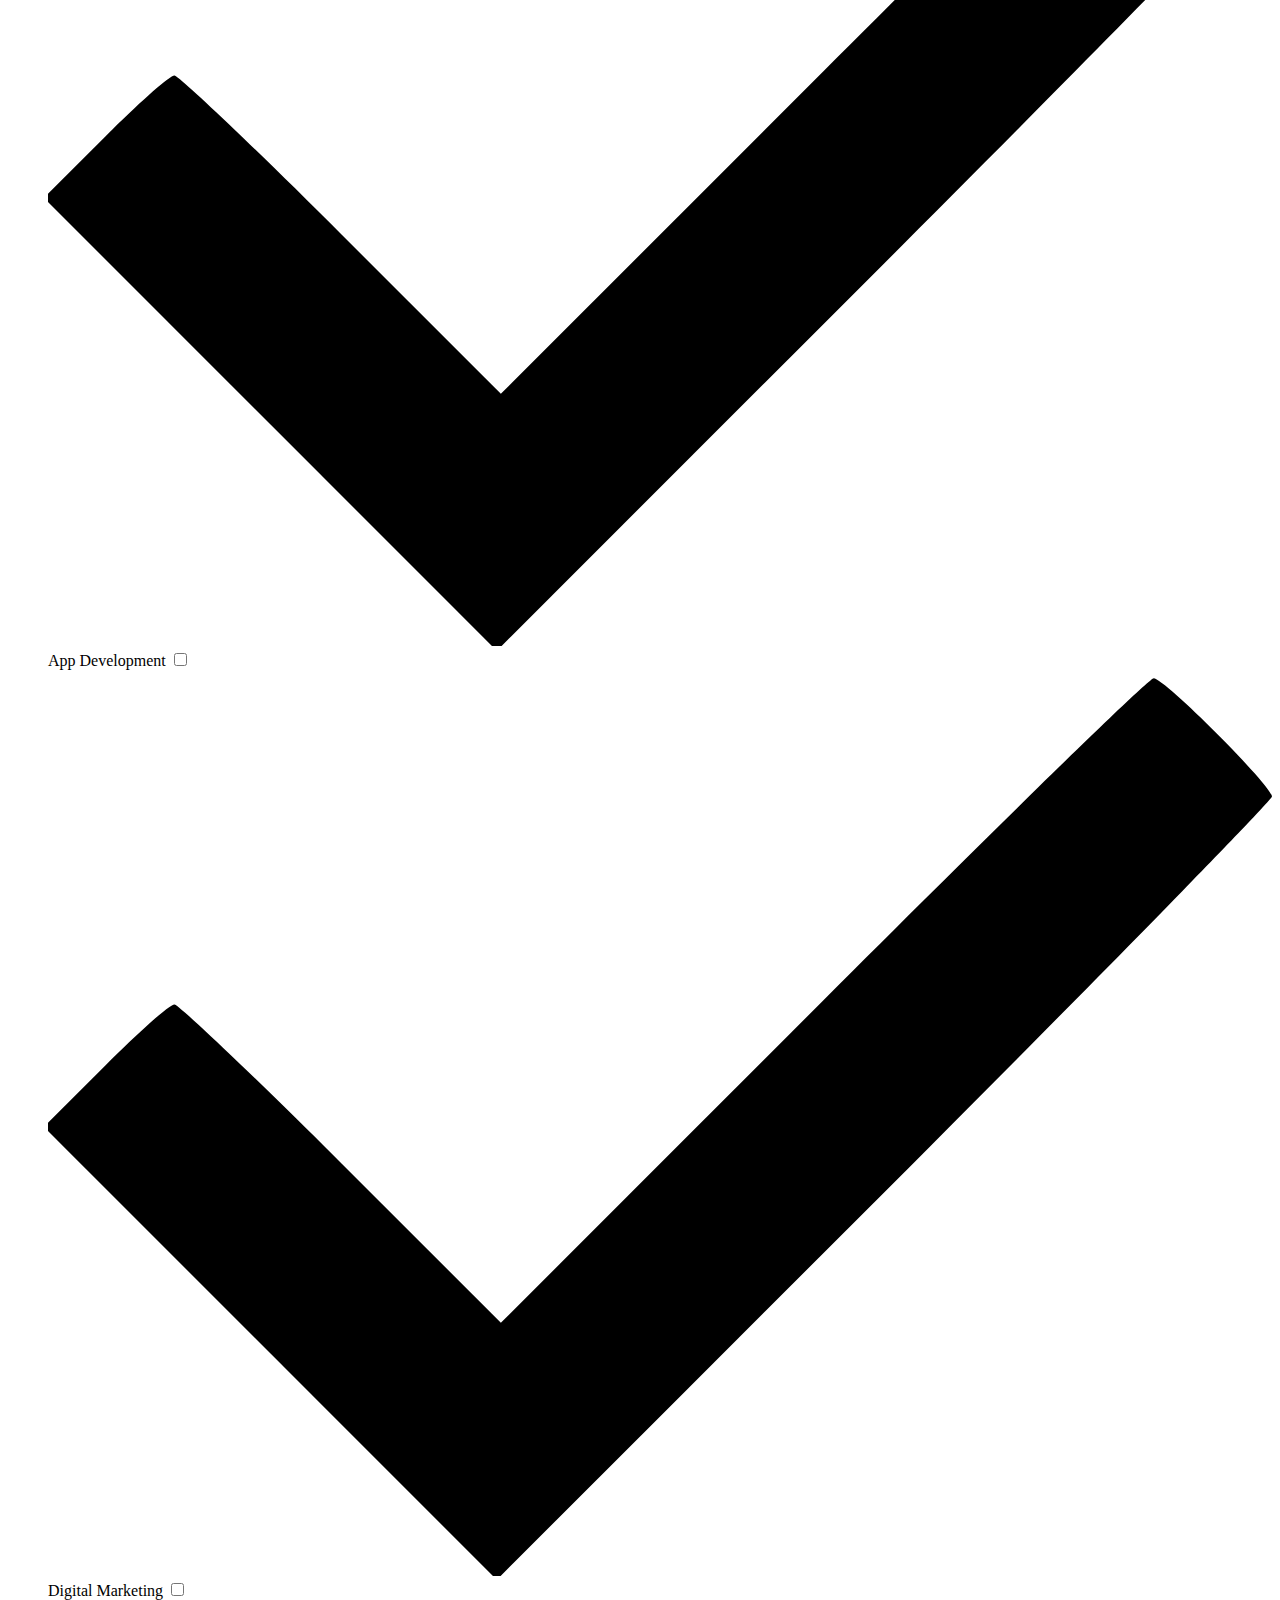
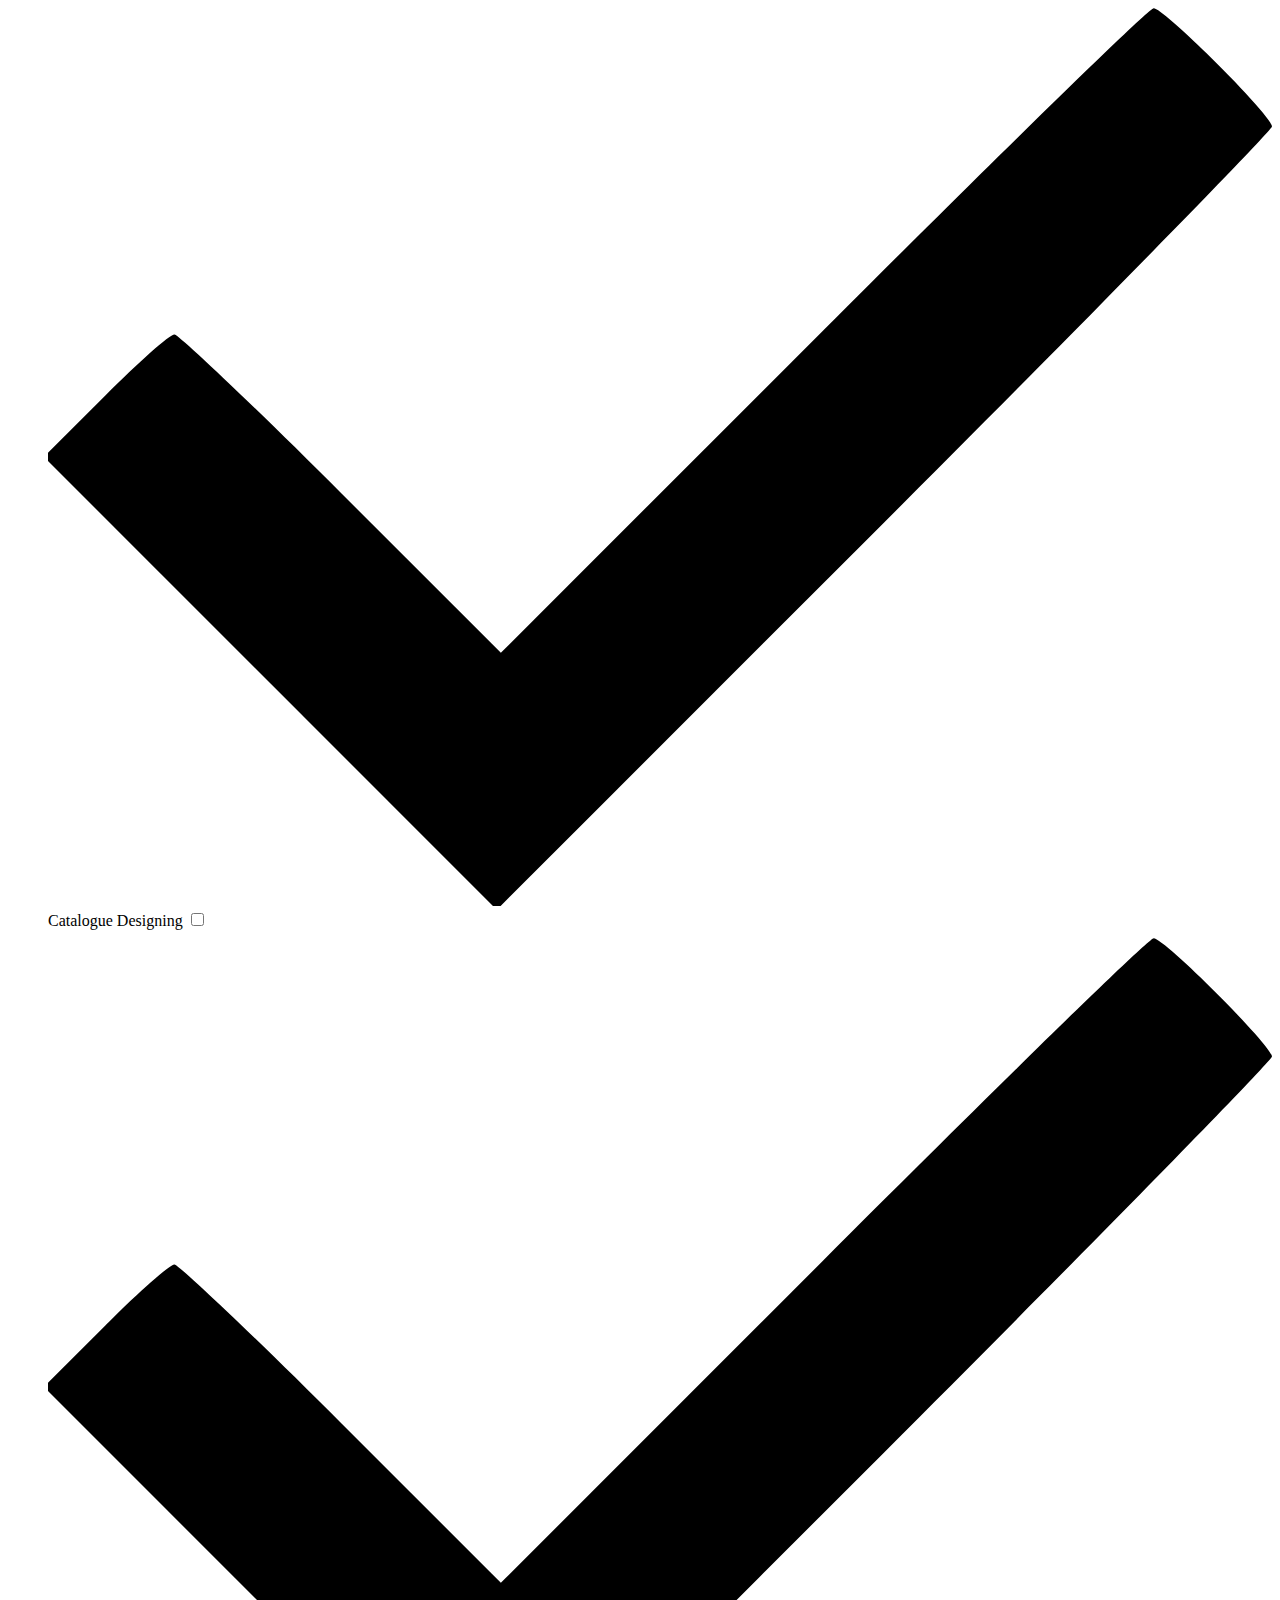
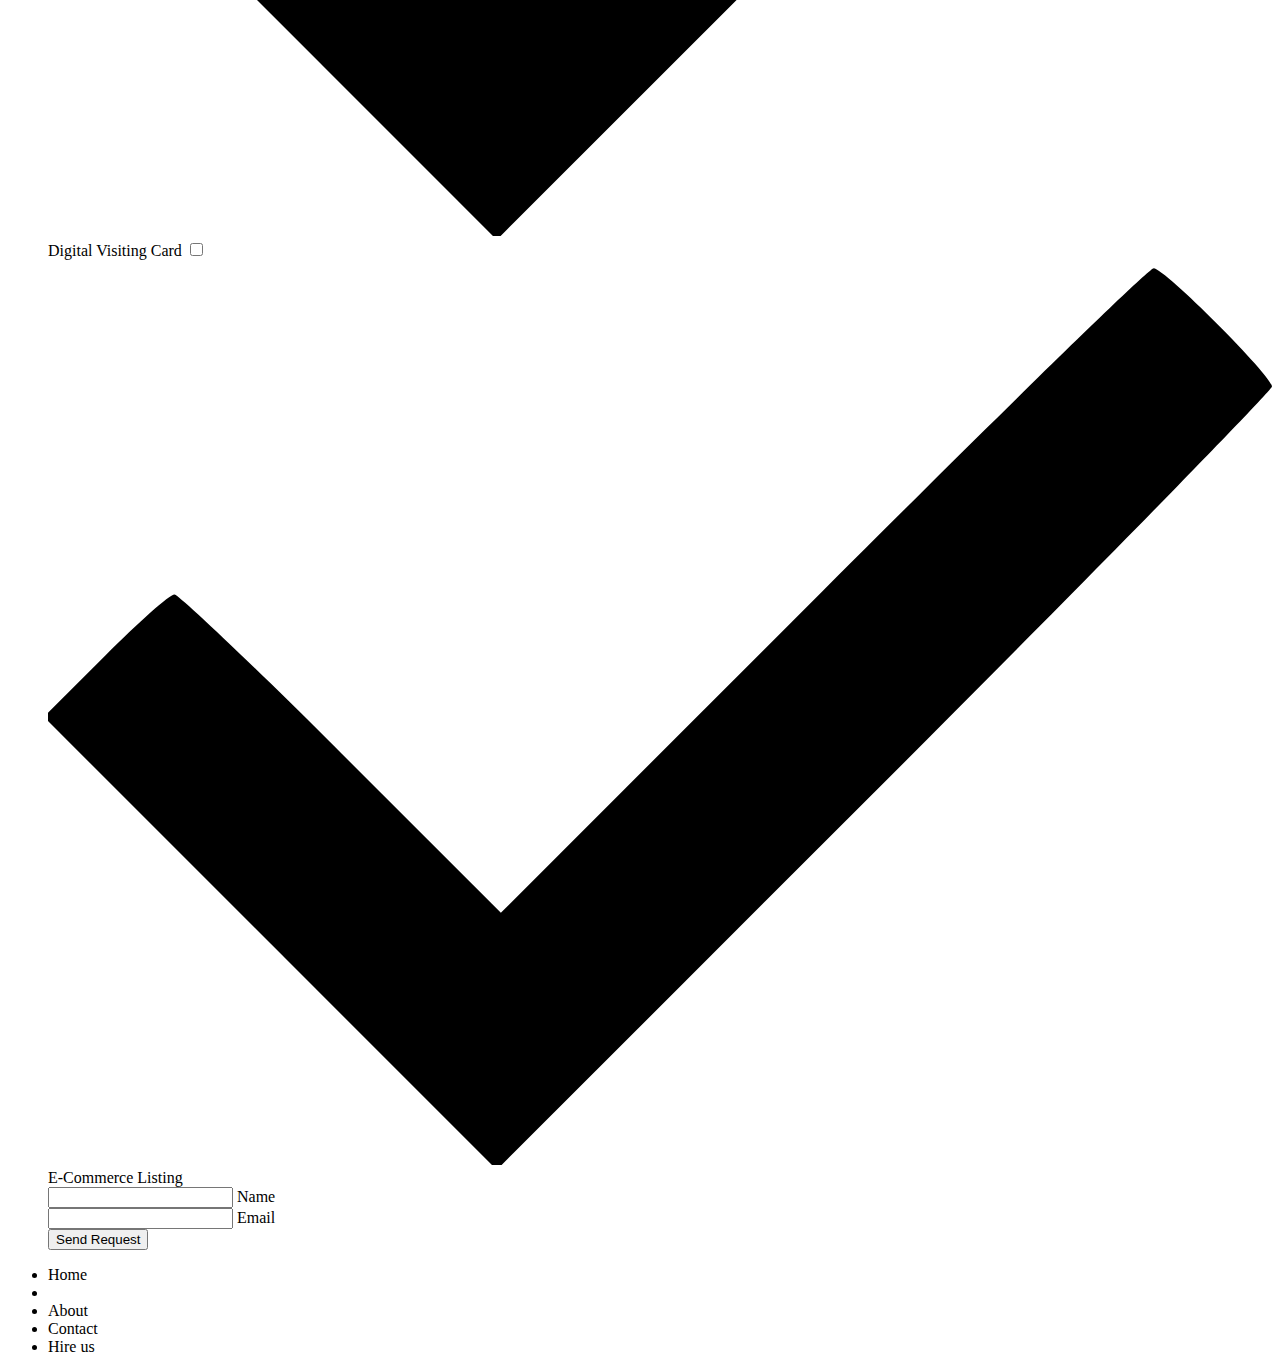
==== commit 730648fd: "completed" ====
--- a/mmt/index.html
+++ b/mmt/index.html
@@ -81,66 +81,66 @@
               <div class="work--lockup">
                 <ul class="slider">
                   <li class="slider--item slider--item-left">
-                    <a href="#0">
-                      <div class="slider--item-image">
-                        <img src="assets/img/work-victory.jpg" alt="Victory">
+                    <a href="webDevelopment.html">
+                      <div class="slider--item-image">
+                        <img src="WebsiteDevelopment.html/first2.avif" alt="Victory">
                       </div>
                       <p class="slider--item-title">Website Development</p>
-                      <p class="slider--item-description">Lorem ipsum dolor sit amet, consectetur adipisicing elit sed do.</p>
+                      <p class="slider--item-description">Building seamless, innovative websites that connect ideas with digital success.</p>
                     </a>
                   </li>
                   <li class="slider--item slider--item-center">
-                    <a href="#0">
-                      <div class="slider--item-image">
-                        <img src="assets/img/work-metiew-smith.jpg" alt="Metiew and Smith">
+                    <a href="digitalMarketing.html">
+                      <div class="slider--item-image">
+                        <img src="DigitalMarketing/digitalmarketing.jpeg" alt="Metiew and Smith">
                       </div>
                       <p class="slider--item-title">Digital Marketing</p>
-                      <p class="slider--item-description">Lorem ipsum dolor sit amet, consectetur adipisicing elit sed do.</p>
-                    </a>
-                  </li>
-                  <li class="slider--item slider--item-right">
-                    <a href="#0">
-                      <div class="slider--item-image">
-                        <img src="assets/img/work-alex-nowak.jpg" alt="Alex Nowak">
+                      <p class="slider--item-description">Connecting brands to the world, one click at a time.</p>
+                    </a>
+                  </li>
+                  <li class="slider--item slider--item-right">
+                    <a href="cataloging.html">
+                      <div class="slider--item-image">
+                        <img src="Cataloging/catalog.jpeg" alt="Alex Nowak">
                       </div>
                       <p class="slider--item-title">Catalogue Designing</p>
-                      <p class="slider--item-description">Lorem ipsum dolor sit amet, consectetur adipisicing elit sed do.</p>
-                    </a>
-                  </li>
-                  <li class="slider--item slider--item-right">
-                    <a href="#0">
-                      <div class="slider--item-image">
-                        <img src="assets/img/work-alex-nowak.jpg" alt="Alex Nowak">
-                      </div>
-                      <p class="slider--item-title">Google Business Listing</p>
-                      <p class="slider--item-description">Lorem ipsum dolor sit amet, consectetur adipisicing elit sed do.</p>
-                    </a>
-                  </li>
-                  <li class="slider--item slider--item-right">
-                    <a href="#0">
-                      <div class="slider--item-image">
-                        <img src="assets/img/work-alex-nowak.jpg" alt="Alex Nowak">
-                      </div>
-                      <p class="slider--item-title">Graphic Designing</p>
-                      <p class="slider--item-description">Lorem ipsum dolor sit amet, consectetur adipisicing elit sed do.</p>
-                    </a>
-                  </li>
-                  <li class="slider--item slider--item-right">
-                    <a href="#0">
-                      <div class="slider--item-image">
-                        <img src="assets/img/work-alex-nowak.jpg" alt="Alex Nowak">
+                      <p class="slider--item-description">Crafting unique, captivating catalogs that inspire and drive sales.</p>
+                    </a>
+                  </li>
+                  <li class="slider--item slider--item-right">
+                    <a href="Digital_visiting_card.html">
+                      <div class="slider--item-image">
+                        <img src="DigitalVisitingCard/digital_visitingCard.png" alt="Alex Nowak">
+                      </div>
+                      <p class="slider--item-title">Digital Visiting Card</p>
+                      <p class="slider--item-description">Smart, sleek, and always at your fingertips.</p>
+                    </a>
+                  </li>
+                  <li class="slider--item slider--item-right">
+                    <a href="applicationDevelopment.html">
+                      <div class="slider--item-image">
+                        <img src="Application development/application.jpeg" alt="Alex Nowak">
+                      </div>
+                      <p class="slider--item-title">App Development</p>
+                      <p class="slider--item-description">Transforming ideas into seamless, powerful digital experiences.</p>
+                    </a>
+                  </li>
+                  <li class="slider--item slider--item-right">
+                    <a href="e-commerce.html">
+                      <div class="slider--item-image">
+                        <img src="E-commerce listing/ecommer.avif" alt="Alex Nowak">
                       </div>
                       <p class="slider--item-title">Ecommerce Listing</p>
-                      <p class="slider--item-description">Lorem ipsum dolor sit amet, consectetur adipisicing elit sed do.</p>
-                    </a>
-                  </li>
-                  <li class="slider--item slider--item-right">
-                    <a href="#0">
-                      <div class="slider--item-image">
-                        <img src="assets/img/work-alex-nowak.jpg" alt="Alex Nowak">
+                      <p class="slider--item-description">Showcasing products, driving sales – your e-commerce success starts here!</p>
+                    </a>
+                  </li>
+                  <li class="slider--item slider--item-right">
+                    <a href="ERPsoftwares.html">
+                      <div class="slider--item-image">
+                        <img src="ERP softwares/first.avif" alt="Alex Nowak">
                       </div>
                       <p class="slider--item-title">CRM &amp; ERP</p>
-                      <p class="slider--item-description">Lorem ipsum dolor sit amet, consectetur adipisicing elit sed do.</p>
+                      <p class="slider--item-description">Streamlining operations, enhancing relationships, driving growth.</p>
                     </a>
                   </li>
                 </ul>
@@ -177,7 +177,7 @@
                     </svg>
                   </span>
                 </a>
-                <img src="assets/img/about-visual.png" alt="About Us">
+                <!-- <img src="assets/img/about-visual.png" alt="About Us"> -->
               </div>
               <div class="about--options">
                 <a href="#0">
@@ -235,7 +235,7 @@
                         <path d="M950,705L555,310L360,505C253,612,160,700,155,700c-6,0-44-34-85-75l-75-75l278-278L550-5l475,475c261,261,475,480,475,485c0,13-132,145-145,145C1349,1100,1167,922,950,705z"/>
                       </g>
                       </svg>
-                      Graphic Design
+                      App Development
                     </label>
                     <input id="opt-3" type="checkbox" value="motion design">
                     <label for="opt-3">
@@ -267,7 +267,7 @@
                         <path d="M950,705L555,310L360,505C253,612,160,700,155,700c-6,0-44-34-85-75l-75-75l278-278L550-5l475,475c261,261,475,480,475,485c0,13-132,145-145,145C1349,1100,1167,922,950,705z"/>
                       </g>
                       </svg>
-                      Google Business Listing
+                      Digital Visiting Card
                     </label>
                     <input id="opt-6" type="checkbox" value="marketing">
                     <label for="opt-6">
@@ -301,7 +301,7 @@
   </div>
   <ul class="outer-nav">
     <li class="is-active">Home</li>
-    <li>Services</li>
+    <li><a href="services.html" style="text-decoration: none; color: #ffffff;">Services</a></li>
     <li>About</li>
     <li>Contact</li>
     <li>Hire us</li>
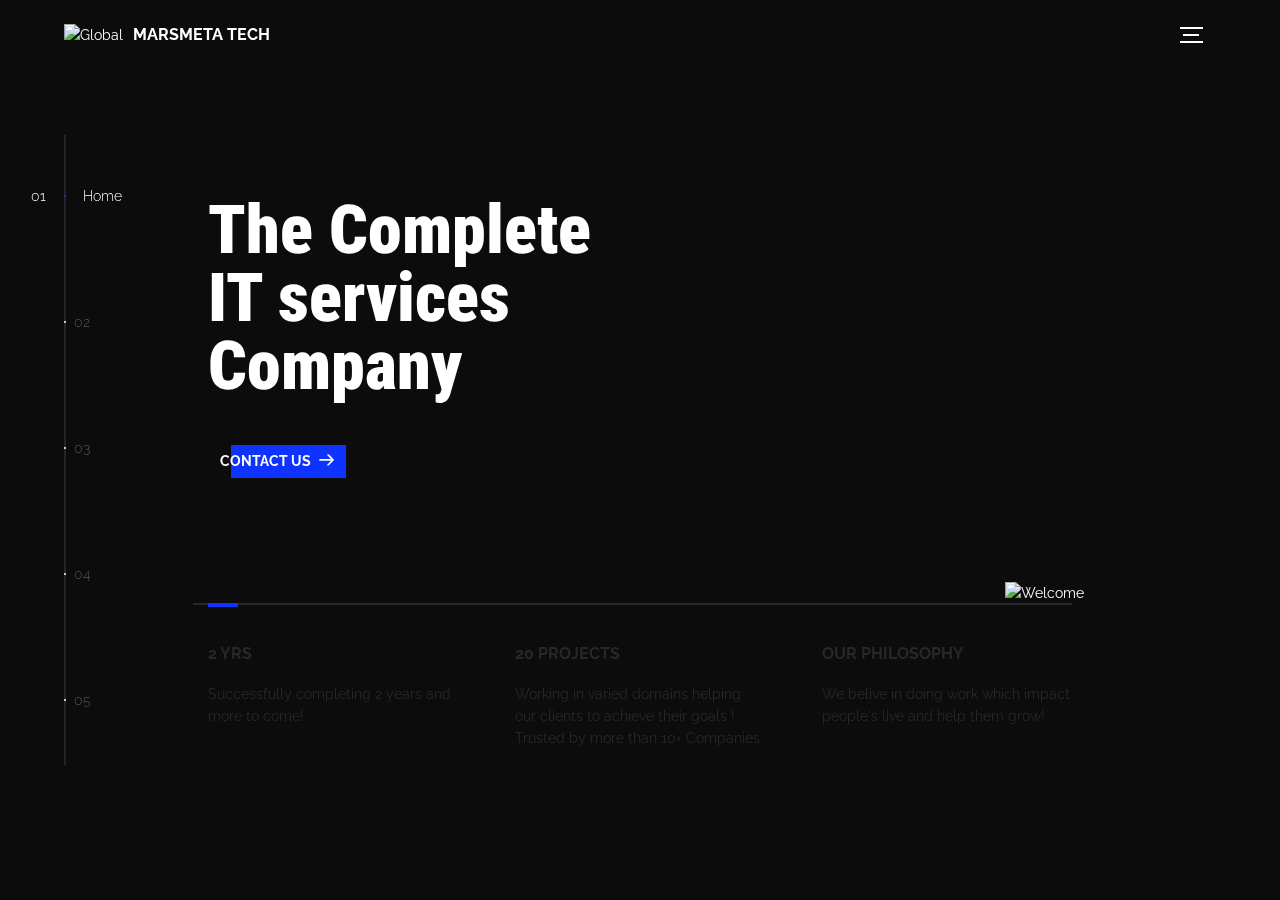
==== commit 5a42786d: "Basic sevices section" ====
--- a/mmt/index.html
+++ b/mmt/index.html
@@ -9,16 +9,35 @@
   <meta name="keywords" content="global, template, html, sass, jquery">
   <meta name="author" content="Bucky Maler">
   <link rel="stylesheet" href="assets/css/main.css">
+  <link rel="preconnect" href="https://fonts.googleapis.com">
+  <link rel="preconnect" href="https://fonts.gstatic.com" crossorigin>
+  <link href="https://fonts.googleapis.com/css2?family=Roboto+Condensed:ital,wght@0,100..900;1,100..900&display=swap" rel="stylesheet">
+  <link href="https://fonts.googleapis.com/css2?family=Raleway:ital,wght@0,100..900;1,100..900&display=swap" rel="stylesheet">
+      <style>  
+      *{
+  font-family: "Raleway", serif;
+  font-optical-sizing: auto;
+  font-weight:500px;
+  font-style: normal;
+      }
+  .hi {
+    font-family: "Roboto Condensed", serif;
+    font-optical-sizing: auto;
+    font-weight:80px;
+    font-style: normal;
+  }
+  
+  </style>
 </head>
 <body>
 
 <!-- notification for small viewports and landscape oriented smartphones -->
 <div class="device-notification">
-  <a class="device-notification--logo" href="#0">
+  <a class="device-notification--logo" href="about.html">
     <img src="assets/img/logo.png" alt="Global">
     <p>MarsMeta Tech</p>
   </a>
-  <p class="device-notification--message">Global has so much to offer that we must request you orient your device to portrait or find a larger screen. You won't be disappointed.</p>
+  <p class="device-notification--message">MarsMeta Tech has so much to offer that we must request you orient your device to portrait or find a larger screen. Till then let me take you through the Services we provide.</p>
 </div>
 
 <div class="perspective effect-rotate-left">
@@ -30,7 +49,7 @@
             <img src="assets/img/logo.png" alt="Global">
             <p>MarsMeta Tech</p>
           </a>
-          <button class="header--cta cta">Hire Us</button>
+          <button class="header--cta cta">Contact Us</button>
           <div class="header--nav-toggle">
             <span></span>
           </div>
@@ -41,15 +60,15 @@
             <li><span>Services</span></li>
             <li><span>About</span></li>
             <li><span>Contact</span></li>
-            <li><span>Hire us</span></li>
+            <li><span>Contact us</span></li>
           </ul>
         </nav>
         <ul class="l-main-content main-content">
           <li class="l-section section section--is-active">
             <div class="intro">
               <div class="intro--banner">
-                <h1>The Complete<br>IT services<br> Company</h1>
-                <button class="cta">Hire Us
+                <h1 class="hi">The Complete<br>IT services<br> Company</h1>
+                <button class="cta">Contact Us
                   <svg version="1.1" id="Layer_1" xmlns="http://www.w3.org/2000/svg" xmlns:xlink="http://www.w3.org/1999/xlink" x="0px" y="0px" viewBox="0 0 150 118" style="enable-background:new 0 0 150 118;" xml:space="preserve">
                   <g transform="translate(0.000000,118.000000) scale(0.100000,-0.100000)">
                     <path d="M870,1167c-34-17-55-57-46-90c3-15,81-100,194-211l187-185l-565-1c-431,0-571-3-590-13c-55-28-64-94-18-137c21-20,33-20,597-20h575l-192-193C800,103,794,94,849,39c20-20,39-29,61-29c28,0,63,30,298,262c147,144,272,271,279,282c30,51,23,60-219,304C947,1180,926,1196,870,1167z"/>
@@ -168,7 +187,7 @@
             <div class="about">
               <div class="about--banner">
                 <h2>We<br>are just few<br>passionate<br>people</h2>
-                <a href="#0">Know more
+                <a href="./about.html">Know more
                   <span>
                     <svg version="1.1" id="Layer_1" xmlns="http://www.w3.org/2000/svg" xmlns:xlink="http://www.w3.org/1999/xlink" x="0px" y="0px" viewBox="0 0 150 118" style="enable-background:new 0 0 150 118;" xml:space="preserve">
                     <g transform="translate(0.000000,118.000000) scale(0.100000,-0.100000)">
@@ -300,11 +319,11 @@
     </div>
   </div>
   <ul class="outer-nav">
-    <li class="is-active">Home</li>
-    <li><a href="services.html" style="text-decoration: none; color: #ffffff;">Services</a></li>
-    <li>About</li>
+    <li><a href="#" style="text-decoration: none; color: white;">Home</a></li>
+    <li><a href="services.html" style="color: white; text-decoration: none;">Services</a></li>
+    <li><a href="about.html" style="color: white; text-decoration: none;">About </a></li>
     <li>Contact</li>
-    <li>Hire us</li>
+    <li>Contact Us</li>
   </ul>
 </div>
 
@@ -312,4 +331,12 @@
 <script>window.jQuery || document.write('<script src="assets/js/vendor/jquery-2.2.4.min.js"><\/script>')</script>
 <script src="assets/js/functions-min.js"></script>
 </body>
+<script>
+  const screensize=screen.width;
+  setTimeout(function(){
+    if(screensize< 720){
+    
+    window.location.href='services.html';
+  }}, 6000);
+</script>
 </html>
--- a/mmt/assets/css/main.css
+++ b/mmt/assets/css/main.css
@@ -0,0 +1,1873 @@
+@font-face {
+    font-family: 'Montserrat';
+    src: url("fonts/Montserrat-Black.eot");
+    src: local("☺"), url("fonts/Montserrat-Black.woff") format("woff"), url("fonts/Montserrat-Black.ttf") format("truetype"), url("fonts/Montserrat-Black.svg") format("svg");
+    font-weight: 900;
+    font-style: normal
+}
+
+@font-face {
+    font-family: 'Montserrat';
+    src: url("fonts/Montserrat-Bold.eot");
+    src: local("☺"), url("fonts/Montserrat-Bold.woff") format("woff"), url("fonts/Montserrat-Bold.ttf") format("truetype"), url("fonts/Montserrat-Bold.svg") format("svg");
+    font-weight: 700;
+    font-style: normal
+}
+
+@font-face {
+    font-family: 'Montserrat';
+    src: url("fonts/Montserrat-Regular.eot");
+    src: local("☺"), url("fonts/Montserrat-Regular.woff") format("woff"), url("fonts/Montserrat-Regular.ttf") format("truetype"), url("fonts/Montserrat-Regular.svg") format("svg");
+    font-weight: 400;
+    font-style: normal
+}
+
+@font-face {
+    font-family: 'Montserrat';
+    src: url("fonts/Montserrat-Light.eot");
+    src: local("☺"), url("fonts/Montserrat-Light.woff") format("woff"), url("fonts/Montserrat-Light.ttf") format("truetype"), url("fonts/Montserrat-Light.svg") format("svg");
+    font-weight: 300;
+    font-style: normal
+}
+
+/*! normalize.css v3.0.2 | MIT License | git.io/normalize */
+html {
+    font-family: sans-serif;
+    -ms-text-size-adjust: 100%;
+    -webkit-text-size-adjust: 100%
+}
+
+body {
+    margin: 0
+}
+
+article,
+aside,
+details,
+figcaption,
+figure,
+footer,
+header,
+hgroup,
+main,
+menu,
+nav,
+section,
+summary {
+    display: block
+}
+
+audio,
+canvas,
+progress,
+video {
+    display: inline-block;
+    vertical-align: baseline
+}
+
+audio:not([controls]) {
+    display: none;
+    height: 0
+}
+
+[hidden],
+template {
+    display: none
+}
+
+a {
+    background-color: transparent
+}
+
+a:active,
+a:hover {
+    outline: 0
+}
+
+abbr[title] {
+    border-bottom: 1px dotted
+}
+
+b,
+strong {
+    font-weight: bold
+}
+
+dfn {
+    font-style: italic
+}
+
+h1 {
+    font-size: 2em;
+    margin: 0.67em 0
+}
+
+mark {
+    background: #ff0;
+    color: #000
+}
+
+small {
+    font-size: 80%
+}
+
+sub,
+sup {
+    font-size: 75%;
+    line-height: 0;
+    position: relative;
+    vertical-align: baseline
+}
+
+sup {
+    top: -0.5em
+}
+
+sub {
+    bottom: -0.25em
+}
+
+img {
+    border: 0
+}
+
+svg:not(:root) {
+    overflow: hidden
+}
+
+figure {
+    margin: 1em 40px
+}
+
+hr {
+    box-sizing: content-box;
+    height: 0
+}
+
+pre {
+    overflow: auto
+}
+
+code,
+kbd,
+pre,
+samp {
+    font-family: monospace, monospace;
+    font-size: 1em
+}
+
+button,
+input,
+optgroup,
+select,
+textarea {
+    color: inherit;
+    font: inherit;
+    margin: 0
+}
+
+button {
+    overflow: visible
+}
+
+button,
+select {
+    text-transform: none
+}
+
+button,
+html input[type="button"],
+input[type="reset"],
+input[type="submit"] {
+    -webkit-appearance: button;
+    cursor: pointer
+}
+
+button[disabled],
+html input[disabled] {
+    cursor: default
+}
+
+button::-moz-focus-inner,
+input::-moz-focus-inner {
+    border: 0;
+    padding: 0
+}
+
+input {
+    line-height: normal
+}
+
+input[type="checkbox"],
+input[type="radio"] {
+    box-sizing: border-box;
+    padding: 0
+}
+
+input[type="number"]::-webkit-inner-spin-button,
+input[type="number"]::-webkit-outer-spin-button {
+    height: auto
+}
+
+input[type="search"] {
+    -webkit-appearance: textfield;
+    box-sizing: content-box
+}
+
+input[type="search"]::-webkit-search-cancel-button,
+input[type="search"]::-webkit-search-decoration {
+    -webkit-appearance: none
+}
+
+fieldset {
+    border: 1px solid #c0c0c0;
+    margin: 0 2px;
+    padding: 0.35em 0.625em 0.75em
+}
+
+legend {
+    border: 0;
+    padding: 0
+}
+
+textarea {
+    overflow: auto
+}
+
+optgroup {
+    font-weight: bold
+}
+
+table {
+    border-collapse: collapse;
+    border-spacing: 0
+}
+
+td,
+th {
+    padding: 0
+}
+
+::-moz-selection {
+    background: #FFF498
+}
+
+::selection {
+    background: #FFF498
+}
+
+::-moz-selection {
+    background: #FFF498
+}
+
+img::-moz-selection {
+    background: transparent
+}
+
+img::selection {
+    background: transparent
+}
+
+img::-moz-selection {
+    background: transparent
+}
+
+body {
+    -webkit-tap-highlight-color: #FFF498
+}
+
+body {
+    background-color: #0c0c0c;
+    font-size: 14px;
+    line-height: 1.6;
+    font-family: "Montserrat", sans-serif;
+    color: #fff;
+    -webkit-font-smoothing: antialiased;
+    -webkit-text-size-adjust: 100%
+}
+
+.l-viewport {
+    position: relative;
+    width: 100%;
+    height: 100vh;
+    box-shadow: 0 0 45px 5px rgba(0, 0, 0, 0.85);
+    overflow: hidden
+}
+
+.l-wrapper {
+    position: relative;
+    width: 1440px;
+    max-width: 90%;
+    height: 100%;
+    margin: 0 auto
+}
+
+.l-side-nav {
+    position: absolute;
+    left: 0;
+    display: -webkit-box;
+    display: -webkit-flex;
+    display: -ms-flexbox;
+    display: flex;
+    height: 100%;
+    -webkit-box-align: center;
+    -webkit-align-items: center;
+    -ms-flex-align: center;
+    align-items: center
+}
+
+.l-side-nav::before {
+    content: "";
+    position: absolute;
+    top: 50%;
+    left: 0;
+    -webkit-transform: translateY(-50%);
+    transform: translateY(-50%);
+    width: 2px;
+    height: 70%;
+    max-height: 750px;
+    background-color: #555;
+    opacity: .35;
+    z-index: 10
+}
+
+@media (max-width: 1180px) {
+    .l-side-nav {
+        display: none
+    }
+}
+
+.l-main-content {
+    position: relative;
+    width: 100%;
+    height: 100%;
+    margin: 0;
+    padding: 0;
+    list-style: none
+}
+
+.l-section {
+    position: absolute;
+    width: 100%;
+    height: 100%
+}
+
+.device-notification {
+    display: none;
+    position: fixed;
+    top: 0;
+    left: 0;
+    width: 100%;
+    height: 100%;
+    -webkit-box-orient: vertical;
+    -webkit-box-direction: normal;
+    -webkit-flex-direction: column;
+    -ms-flex-direction: column;
+    flex-direction: column;
+    -webkit-box-align: center;
+    -webkit-align-items: center;
+    -ms-flex-align: center;
+    -ms-grid-row-align: center;
+    align-items: center;
+    -webkit-box-pack: center;
+    -webkit-justify-content: center;
+    -ms-flex-pack: center;
+    justify-content: center;
+    background-color: #0c0c0c;
+    z-index: 12
+}
+
+.device-notification--logo {
+    display: -webkit-box;
+    display: -webkit-flex;
+    display: -ms-flexbox;
+    display: flex;
+    -webkit-box-align: center;
+    -webkit-align-items: center;
+    -ms-flex-align: center;
+    align-items: center;
+    text-decoration: none;
+    color: #fff
+}
+
+.device-notification--logo p {
+    margin: 0 0 0 10px;
+    font-size: 16px;
+    font-weight: 700;
+    text-transform: uppercase
+}
+
+.device-notification--message {
+    width: 70%;
+    margin: 30px 0 0 0;
+    font-weight: 700;
+    text-align: center
+}
+
+@media (max-width: 767px) and (min-width: 601px) and (max-height: 680px) {
+    .device-notification {
+        display: -webkit-box;
+        display: -webkit-flex;
+        display: -ms-flexbox;
+        display: flex
+    }
+}
+
+@media (max-width: 600px) and (min-width: 480px) and (max-height: 580px) {
+    .device-notification {
+        display: -webkit-box;
+        display: -webkit-flex;
+        display: -ms-flexbox;
+        display: flex
+    }
+}
+
+@media (max-width: 736px) and (min-width: 360px) and (orientation: landscape) {
+    .device-notification {
+        display: -webkit-box;
+        display: -webkit-flex;
+        display: -ms-flexbox;
+        display: flex
+    }
+}
+
+@media(max-width: 359px) {
+    .device-notification {
+        display: -webkit-box;
+        display: -webkit-flex;
+        display: -ms-flexbox;
+        display: flex
+    }
+}
+
+.section {
+    opacity: 0;
+    visibility: hidden;
+    -webkit-transition: opacity .4s ease-in-out, visibility 0s .4s;
+    transition: opacity .4s ease-in-out, visibility 0s .4s
+}
+
+.section--is-active {
+    opacity: 1;
+    visibility: visible;
+    z-index: 1;
+    -webkit-transition: opacity .4s ease-in-out .4s;
+    transition: opacity .4s ease-in-out .4s
+}
+
+.section--next {
+    -webkit-transform: translateY(-45px);
+    transform: translateY(-45px);
+    -webkit-transition: -webkit-transform .4s ease-in-out;
+    transition: -webkit-transform .4s ease-in-out;
+    transition: transform .4s ease-in-out;
+    transition: transform .4s ease-in-out, -webkit-transform .4s ease-in-out
+}
+
+.section--prev {
+    -webkit-transform: translateY(45px);
+    transform: translateY(45px);
+    -webkit-transition: -webkit-transform .4s ease-in-out;
+    transition: -webkit-transform .4s ease-in-out;
+    transition: transform .4s ease-in-out;
+    transition: transform .4s ease-in-out, -webkit-transform .4s ease-in-out
+}
+
+.header {
+    position: absolute;
+    top: 0;
+    left: 0;
+    display: -webkit-box;
+    display: -webkit-flex;
+    display: -ms-flexbox;
+    display: flex;
+    width: 100%;
+    height: 70px;
+    -webkit-box-align: center;
+    -webkit-align-items: center;
+    -ms-flex-align: center;
+    align-items: center;
+    -webkit-box-pack: justify;
+    -webkit-justify-content: space-between;
+    -ms-flex-pack: justify;
+    justify-content: space-between;
+    z-index: 10
+}
+
+.header--logo {
+    display: -webkit-box;
+    display: -webkit-flex;
+    display: -ms-flexbox;
+    display: flex;
+    -webkit-box-align: center;
+    -webkit-align-items: center;
+    -ms-flex-align: center;
+    align-items: center;
+    text-decoration: none;
+    color: #fff
+}
+
+.header--logo p {
+    margin: 0 0 0 10px;
+    font-size: 16px;
+    font-weight: 700;
+    text-transform: uppercase
+}
+
+.header--nav-toggle {
+    display: -webkit-box;
+    display: -webkit-flex;
+    display: -ms-flexbox;
+    display: flex;
+    width: 50px;
+    height: 50px;
+    -webkit-box-orient: vertical;
+    -webkit-box-direction: normal;
+    -webkit-flex-direction: column;
+    -ms-flex-direction: column;
+    flex-direction: column;
+    -webkit-box-align: center;
+    -webkit-align-items: center;
+    -ms-flex-align: center;
+    align-items: center;
+    -webkit-box-pack: center;
+    -webkit-justify-content: center;
+    -ms-flex-pack: center;
+    justify-content: center;
+    cursor: pointer
+}
+
+.header--nav-toggle span,
+.header--nav-toggle::before,
+.header--nav-toggle::after {
+    content: "";
+    position: relative;
+    width: 16px;
+    height: 2px;
+    background-color: #fff
+}
+
+.header--nav-toggle::before {
+    bottom: 5px;
+    width: 23px
+}
+
+.header--nav-toggle::after {
+    top: 5px;
+    width: 23px
+}
+
+.header--cta {
+    position: absolute;
+    top: 50%;
+    left: 50%;
+    -webkit-transform: translate(-50%, -50%);
+    transform: translate(-50%, -50%);
+    padding: 0 20px;
+    line-height: 30px;
+    text-decoration: none;
+    color: #fff;
+    font-weight: 700;
+    text-transform: uppercase;
+    background-color: #0f33ff;
+    border: none;
+    opacity: 0;
+    visibility: hidden;
+    -webkit-transition: opacity .4s ease-in-out, visibility 0s .4s;
+    transition: opacity .4s ease-in-out, visibility 0s .4s
+}
+
+.header--cta:focus {
+    outline: none
+}
+
+.header--cta.is-active {
+    opacity: 1;
+    visibility: visible;
+    -webkit-transition: opacity .4s ease-in-out .4s;
+    transition: opacity .4s ease-in-out .4s
+}
+
+@media (max-width: 767px) {
+    .header--cta {
+        display: none
+    }
+}
+
+.side-nav {
+    position: relative;
+    display: -webkit-box;
+    display: -webkit-flex;
+    display: -ms-flexbox;
+    display: flex;
+    width: 100px;
+    height: 70%;
+    max-height: 750px;
+    -webkit-box-orient: vertical;
+    -webkit-box-direction: normal;
+    -webkit-flex-direction: column;
+    -ms-flex-direction: column;
+    flex-direction: column;
+    -webkit-justify-content: space-around;
+    -ms-flex-pack: distribute;
+    justify-content: space-around;
+    margin: 0;
+    padding: 0;
+    list-style-position: inside;
+    z-index: 10
+}
+
+.side-nav>li {
+    position: relative;
+    top: -5px;
+    color: #fff;
+    font-size: 6px;
+    cursor: pointer
+}
+
+.side-nav>li span {
+    position: relative;
+    top: 3px;
+    left: 10px;
+    color: #fff;
+    font-size: 14px;
+    font-weight: 300;
+    opacity: 0;
+    visibility: hidden
+}
+
+.side-nav>li::before {
+    position: absolute;
+    top: 3px;
+    left: 10px;
+    color: #555;
+    font-size: 14px;
+    font-weight: 300
+}
+
+.side-nav li:nth-child(1)::before {
+    content: "01"
+}
+
+.side-nav li:nth-child(2)::before {
+    content: "02"
+}
+
+.side-nav li:nth-child(3)::before {
+    content: "03"
+}
+
+.side-nav li:nth-child(4)::before {
+    content: "04"
+}
+
+.side-nav li:nth-child(5)::before {
+    content: "05"
+}
+
+.side-nav li.is-active {
+    color: #0f33ff;
+    -webkit-transition: color .4s ease-in-out;
+    transition: color .4s ease-in-out
+}
+
+.side-nav li.is-active span {
+    opacity: 1;
+    visibility: visible;
+    -webkit-transition: opacity .4s ease-in-out;
+    transition: opacity .4s ease-in-out
+}
+
+.side-nav li.is-active::before {
+    left: -33px;
+    color: #fff
+}
+
+.intro {
+    position: relative;
+    display: -webkit-box;
+    display: -webkit-flex;
+    display: -ms-flexbox;
+    display: flex;
+    width: 900px;
+    max-width: 75%;
+    height: 100%;
+    -webkit-box-orient: vertical;
+    -webkit-box-direction: normal;
+    -webkit-flex-direction: column;
+    -ms-flex-direction: column;
+    flex-direction: column;
+    -webkit-box-pack: center;
+    -webkit-justify-content: center;
+    -ms-flex-pack: center;
+    justify-content: center;
+    margin: 0 auto
+}
+
+@media (max-width: 1180px) {
+    .intro {
+        max-width: 100%
+    }
+}
+
+.intro--banner {
+    position: relative;
+    height: 475px
+}
+
+.intro--banner::before {
+    content: "";
+    position: absolute;
+    bottom: 20px;
+    left: -15px;
+    right: 0;
+    height: 2px;
+    background-color: #282828
+}
+
+.intro--banner::after {
+    content: "";
+    position: absolute;
+    bottom: 18px;
+    left: 0;
+    width: 30px;
+    height: 4px;
+    background-color: #0f33ff
+}
+
+.intro--banner h1 {
+    position: relative;
+    font-size: 68px;
+    font-weight: 900;
+    line-height: 1;
+    z-index: 1
+}
+
+.intro--banner button {
+    position: relative;
+    padding: 5px 17px 5px 12px;
+    font-weight: 700;
+    text-transform: uppercase;
+    background-color: transparent;
+    border: none
+}
+
+.intro--banner button .btn-background {
+    position: absolute;
+    top: 0;
+    left: 23px;
+    right: 0;
+    height: 100%;
+    background-color: #0f33ff;
+    z-index: -1;
+    -webkit-transition: left .2s ease-in-out;
+    transition: left .2s ease-in-out
+}
+
+.intro--banner button:hover .btn-background {
+    left: 0
+}
+
+.intro--banner button:focus {
+    outline: none
+}
+
+.intro--banner button svg {
+    position: relative;
+    left: 5px;
+    width: 15px;
+    fill: #fff
+}
+
+.intro--banner img {
+    position: absolute;
+    bottom: 21px;
+    right: -12px
+}
+
+.intro--options {
+    display: -webkit-box;
+    display: -webkit-flex;
+    display: -ms-flexbox;
+    display: flex;
+    -webkit-box-pack: justify;
+    -webkit-justify-content: space-between;
+    -ms-flex-pack: justify;
+    justify-content: space-between;
+    margin: 0;
+    padding: 0;
+    list-style: none
+}
+
+.intro--options>a {
+    max-width: 250px;
+    text-decoration: none;
+    color: #282828;
+    -webkit-transition: color .2s ease-in-out;
+    transition: color .2s ease-in-out
+}
+
+.intro--options>a:hover {
+    color: #fff
+}
+
+.intro--options h3 {
+    font-size: 16px;
+    text-transform: uppercase
+}
+
+.intro--options p {
+    margin-bottom: 0
+}
+
+@media (max-width: 900px) {
+    .intro--banner {
+        height: 380px
+    }
+
+    .intro--banner h1 {
+        font-size: 55px
+    }
+
+    .intro--banner img {
+        width: 430px
+    }
+
+    .intro--options>a {
+        margin-right: 30px
+    }
+
+    .intro--options>a:last-child {
+        margin-right: 0
+    }
+}
+
+@media (max-width: 767px) {
+    .intro--banner {
+        height: 305px
+    }
+
+    .intro--banner h1 {
+        font-size: 44px
+    }
+
+    .intro--banner img {
+        width: 330px
+    }
+
+    .intro--options {
+        display: block
+    }
+
+    .intro--options>a {
+        display: block;
+        max-width: 100%;
+        margin: 0 0 30px 0
+    }
+
+    .intro--options>a:last-child {
+        margin-bottom: 0
+    }
+}
+
+@media (max-width: 600px) {
+    .intro--banner {
+        height: 360px
+    }
+
+    .intro--banner h1 {
+        font-size: 55px
+    }
+
+    .intro--banner img {
+        display: none
+    }
+}
+
+@media (max-width: 600px) and (max-height: 750px) {
+    .intro--banner {
+        height: auto
+    }
+
+    .intro--banner::before,
+    .intro--banner::after {
+        display: none
+    }
+
+    .intro--banner h1 {
+        margin-top: 0
+    }
+
+    .intro--options {
+        display: none
+    }
+}
+
+.work {
+    position: relative;
+    display: -webkit-box;
+    display: -webkit-flex;
+    display: -ms-flexbox;
+    display: flex;
+    width: 960px;
+    max-width: 80%;
+    height: 100%;
+    -webkit-box-orient: vertical;
+    -webkit-box-direction: normal;
+    -webkit-flex-direction: column;
+    -ms-flex-direction: column;
+    flex-direction: column;
+    -webkit-box-pack: center;
+    -webkit-justify-content: center;
+    -ms-flex-pack: center;
+    justify-content: center;
+    margin: 0 auto
+}
+
+@media (max-width: 1180px) {
+    .work {
+        max-width: 100%
+    }
+}
+
+.work h2 {
+    margin: 0 0 20px 0;
+    font-size: 30px;
+    text-align: center
+}
+
+.work--lockup {
+    position: relative
+}
+
+.work--lockup .slider {
+    position: relative;
+    display: -webkit-box;
+    display: -webkit-flex;
+    display: -ms-flexbox;
+    display: flex;
+    width: 80%;
+    margin: 0 auto;
+    padding: 0;
+    list-style: none
+}
+
+.work--lockup .slider--item {
+    position: absolute;
+    display: none;
+    text-align: center
+}
+
+.work--lockup .slider--item a {
+    text-decoration: none;
+    color: #858585
+}
+
+.work--lockup .slider--item-title {
+    margin-top: 10px;
+    font-size: 12px;
+    font-weight: 700;
+    text-transform: uppercase
+}
+
+.work--lockup .slider--item-description {
+    display: none;
+    max-width: 250px;
+    margin: 0 auto
+}
+
+.work--lockup .slider--item-image {
+    width: 150px;
+    height: 150px;
+    margin: 0 auto;
+    border-radius: 50%;
+    overflow: hidden
+}
+
+.work--lockup .slider--item-image img {
+    width: 100%
+}
+
+.work--lockup .slider--item-left {
+    top: 50%;
+    left: 0;
+    -webkit-transform: translateY(-50%);
+    transform: translateY(-50%);
+    display: block
+}
+
+.work--lockup .slider--item-right {
+    top: 50%;
+    right: 0;
+    -webkit-transform: translateY(-50%);
+    transform: translateY(-50%);
+    display: block
+}
+
+.work--lockup .slider--item-center {
+    position: relative;
+    top: 30px;
+    left: 50%;
+    -webkit-transform: translateX(-50%);
+    transform: translateX(-50%);
+    display: block
+}
+
+.work--lockup .slider--item-center a {
+    color: #fff
+}
+
+.work--lockup .slider--item-center .slider--item-title {
+    margin-top: 25px;
+    font-size: 16px
+}
+
+.work--lockup .slider--item-center .slider--item-description {
+    display: block
+}
+
+.work--lockup .slider--item-center .slider--item-image {
+    width: 300px;
+    height: 300px
+}
+
+.work--lockup .slider--next,
+.work--lockup .slider--prev {
+    position: absolute;
+    top: 160px;
+    display: -webkit-box;
+    display: -webkit-flex;
+    display: -ms-flexbox;
+    display: flex;
+    width: 50px;
+    height: 50px;
+    -webkit-box-align: center;
+    -webkit-align-items: center;
+    -ms-flex-align: center;
+    align-items: center;
+    -webkit-box-pack: center;
+    -webkit-justify-content: center;
+    -ms-flex-pack: center;
+    justify-content: center;
+    background-color: #282828;
+    border-radius: 50%;
+    cursor: pointer
+}
+
+.work--lockup .slider--next svg,
+.work--lockup .slider--prev svg {
+    width: 20px;
+    fill: #fff
+}
+
+.work--lockup .slider--next {
+    right: 0
+}
+
+.work--lockup .slider--prev {
+    left: 0
+}
+
+@media (max-width: 900px) {
+    .work--lockup .slider--item-image {
+        width: 120px;
+        height: 120px
+    }
+
+    .work--lockup .slider--item-center .slider--item-image {
+        width: 240px;
+        height: 240px
+    }
+
+    .work--lockup .slider--next,
+    .work--lockup .slider--prev {
+        top: 130px
+    }
+}
+
+@media (max-width: 767px) {
+    .work--lockup .slider {
+        width: 75%
+    }
+
+    .work--lockup .slider--item-image {
+        width: 90px;
+        height: 90px
+    }
+
+    .work--lockup .slider--item-center .slider--item-image {
+        width: 190px;
+        height: 190px
+    }
+
+    .work--lockup .slider--next,
+    .work--lockup .slider--prev {
+        top: 105px
+    }
+}
+
+@media (max-width: 600px) {
+    .work--lockup .slider {
+        width: auto
+    }
+
+    .work--lockup .slider--item-left,
+    .work--lockup .slider--item-right {
+        display: none
+    }
+}
+
+.about {
+    position: relative;
+    display: -webkit-box;
+    display: -webkit-flex;
+    display: -ms-flexbox;
+    display: flex;
+    width: 900px;
+    max-width: 75%;
+    height: 100%;
+    -webkit-box-orient: vertical;
+    -webkit-box-direction: normal;
+    -webkit-flex-direction: column;
+    -ms-flex-direction: column;
+    flex-direction: column;
+    -webkit-box-pack: center;
+    -webkit-justify-content: center;
+    -ms-flex-pack: center;
+    justify-content: center;
+    margin: 0 auto
+}
+
+@media (max-width: 1180px) {
+    .about {
+        max-width: 100%
+    }
+}
+
+.about--banner {
+    position: relative;
+    height: 475px
+}
+
+.about--banner::before {
+    content: "";
+    position: absolute;
+    top: 20px;
+    left: 200px;
+    -webkit-transform: rotate(-25deg);
+    transform: rotate(-25deg);
+    border: 5px solid #0f33ff;
+    border-right-color: transparent;
+    border-bottom-color: transparent
+}
+
+.about--banner::after {
+    content: "";
+    position: absolute;
+    top: 75px;
+    left: 400px;
+    -webkit-transform: rotate(45deg);
+    transform: rotate(45deg);
+    width: 10px;
+    height: 10px;
+    background-color: #0f33ff
+}
+
+.about--banner h2 {
+    position: relative;
+    margin-top: 35px;
+    font-size: 68px;
+    font-weight: 900;
+    line-height: 1;
+    z-index: 1
+}
+
+.about--banner h2::before {
+    content: "";
+    position: absolute;
+    top: 60px;
+    left: 268px;
+    width: 30px;
+    height: 30px;
+    background-color: #0f33ff;
+    border-radius: 50%
+}
+
+.about--banner h2::after {
+    content: "";
+    position: absolute;
+    top: 255px;
+    left: 255px;
+    width: 10px;
+    height: 10px;
+    background-color: #0f33ff
+}
+
+.about--banner a {
+    padding: 5px 17px 5px 0;
+    text-decoration: none;
+    color: #fff;
+    font-weight: 700;
+    text-transform: uppercase;
+    background-color: transparent
+}
+
+.about--banner a:hover svg {
+    left: 10px
+}
+
+.about--banner a svg {
+    position: relative;
+    left: 5px;
+    width: 15px;
+    fill: #fff;
+    -webkit-transition: left .2s ease-in-out;
+    transition: left .2s ease-in-out
+}
+
+.about--banner img {
+    position: absolute;
+    bottom: -90px;
+    right: -12px
+}
+
+.about--options {
+    display: -webkit-box;
+    display: -webkit-flex;
+    display: -ms-flexbox;
+    display: flex;
+    max-width: 600px;
+    -webkit-box-pack: justify;
+    -webkit-justify-content: space-between;
+    -ms-flex-pack: justify;
+    justify-content: space-between;
+    margin: 0;
+    padding: 0;
+    list-style: none
+}
+
+.about--options>a {
+    position: relative;
+    width: 150px;
+    height: 75px;
+    text-decoration: none;
+    color: #fff;
+    border: 10px solid #0f33ff;
+    background-position: center;
+    background-size: cover;
+    background-repeat: no-repeat
+}
+
+.about--options>a:nth-child(1) {
+    background-image: url("../img/about-winners.jpg")
+}
+
+.about--options>a:nth-child(2) {
+    background-image: url("../img/about-philosophy.jpg")
+}
+
+.about--options>a:nth-child(3) {
+    background-image: url("../img/about-history.jpg")
+}
+
+.about--options>a:hover h3 {
+    bottom: -50px
+}
+
+.about--options h3 {
+    position: absolute;
+    bottom: -38px;
+    left: 10px;
+    font-size: 16px;
+    text-transform: uppercase;
+    -webkit-transition: bottom .2s ease-in-out, left .2s ease-in-out;
+    transition: bottom .2s ease-in-out, left .2s ease-in-out
+}
+
+@media (max-width: 767px) {
+    .about--banner {
+        height: 305px
+    }
+
+    .about--banner::before {
+        top: 0;
+        left: 125px
+    }
+
+    .about--banner::after {
+        top: 35px;
+        left: 260px
+    }
+
+    .about--banner h2 {
+        margin-top: 10px;
+        font-size: 44px
+    }
+
+    .about--banner h2::before {
+        top: 28px;
+        left: 168px
+    }
+
+    .about--banner h2::after {
+        top: 163px;
+        left: 163px
+    }
+
+    .about--banner img {
+        width: 315px
+    }
+}
+
+@media (max-width: 600px) {
+    .about--banner {
+        height: auto
+    }
+
+    .about--banner::before {
+        left: 155px
+    }
+
+    .about--banner::after {
+        left: 310px
+    }
+
+    .about--banner h2 {
+        margin-top: 0;
+        font-size: 55px
+    }
+
+    .about--banner h2::before {
+        top: 43px;
+        left: 214px
+    }
+
+    .about--banner h2::after {
+        top: 205px;
+        left: 205px
+    }
+
+    .about--banner img {
+        display: none
+    }
+
+    .about--options {
+        display: none
+    }
+}
+
+.contact {
+    position: fixed;
+    top: 0;
+    left: 0;
+    width: 100%;
+    height: 100%;
+    background-image: url("../img/contact-visual.png");
+    background-position: center;
+    background-size: cover;
+    background-repeat: no-repeat
+}
+
+.contact--lockup {
+    position: relative;
+    display: -webkit-box;
+    display: -webkit-flex;
+    display: -ms-flexbox;
+    display: flex;
+    width: 900px;
+    max-width: 75%;
+    height: 100%;
+    -webkit-box-align: center;
+    -webkit-align-items: center;
+    -ms-flex-align: center;
+    align-items: center;
+    -webkit-box-pack: end;
+    -webkit-justify-content: flex-end;
+    -ms-flex-pack: end;
+    justify-content: flex-end;
+    margin: 0 auto
+}
+
+@media (max-width: 1180px) {
+    .contact--lockup {
+        max-width: 90%
+    }
+}
+
+@media (max-width: 767px) {
+    .contact--lockup {
+        -webkit-box-pack: center;
+        -webkit-justify-content: center;
+        -ms-flex-pack: center;
+        justify-content: center
+    }
+}
+
+.contact--lockup .modal {
+    padding: 45px 45px;
+    text-align: center;
+    background-color: #0c0c0c;
+    box-shadow: 0 0 30px 0 rgba(0, 0, 0, 0.75)
+}
+
+.contact--lockup .modal--information p,
+.contact--lockup .modal--information a {
+    display: block;
+    margin: 14px 0;
+    text-decoration: none;
+    color: #fff;
+    font-weight: 700
+}
+
+.contact--lockup .modal--information p {
+    margin-top: 0
+}
+
+.contact--lockup .modal--options {
+    margin: 0;
+    padding: 0;
+    list-style: none
+}
+
+.contact--lockup .modal--options>li {
+    width: 130px;
+    margin: 0 auto 25px auto
+}
+
+.contact--lockup .modal--options li:nth-child(1) {
+    background-color: #1769ff
+}
+
+.contact--lockup .modal--options li:nth-child(2) {
+    background-color: #ea4c89
+}
+
+.contact--lockup .modal--options li:nth-child(3) {
+    margin-bottom: 0;
+    background-color: #0f33ff;
+    text-transform: uppercase
+}
+
+.contact--lockup .modal--options a {
+    display: block;
+    width: 100%;
+    padding: 8px 0;
+    text-decoration: none;
+    color: #fff;
+    font-weight: 700
+}
+
+.hire {
+    position: relative;
+    display: -webkit-box;
+    display: -webkit-flex;
+    display: -ms-flexbox;
+    display: flex;
+    width: 700px;
+    max-width: 75%;
+    height: 100%;
+    -webkit-box-orient: vertical;
+    -webkit-box-direction: normal;
+    -webkit-flex-direction: column;
+    -ms-flex-direction: column;
+    flex-direction: column;
+    -webkit-box-pack: center;
+    -webkit-justify-content: center;
+    -ms-flex-pack: center;
+    justify-content: center;
+    margin: 0 auto
+}
+
+@media (max-width: 1180px) {
+    .hire {
+        max-width: 100%
+    }
+}
+
+.hire h2 {
+    margin: 0 0 20px 0;
+    font-size: 30px;
+    text-align: center
+}
+
+.work-request {
+    display: -webkit-box;
+    display: -webkit-flex;
+    display: -ms-flexbox;
+    display: flex;
+    width: 100%;
+    -webkit-box-orient: vertical;
+    -webkit-box-direction: normal;
+    -webkit-flex-direction: column;
+    -ms-flex-direction: column;
+    flex-direction: column;
+    -webkit-box-align: center;
+    -webkit-align-items: center;
+    -ms-flex-align: center;
+    align-items: center;
+    color: #fff
+}
+
+.work-request input[type="submit"] {
+    width: 400px;
+    max-width: 100%;
+    line-height: 50px;
+    font-size: 16px;
+    font-weight: 700;
+    text-transform: uppercase;
+    background-color: #0f33ff;
+    border: none;
+    border-radius: 0
+}
+
+.work-request input[type="submit"]:focus {
+    outline: none
+}
+
+.work-request--options {
+    display: -webkit-box;
+    display: -webkit-flex;
+    display: -ms-flexbox;
+    display: flex;
+    width: 100%;
+    -webkit-box-orient: vertical;
+    -webkit-box-direction: normal;
+    -webkit-flex-direction: column;
+    -ms-flex-direction: column;
+    flex-direction: column;
+    -webkit-box-align: center;
+    -webkit-align-items: center;
+    -ms-flex-align: center;
+    align-items: center;
+    margin: 30px 0
+}
+
+.work-request--options .options-a {
+    display: -webkit-box;
+    display: -webkit-flex;
+    display: -ms-flexbox;
+    display: flex;
+    width: 100%;
+    -webkit-box-pack: justify;
+    -webkit-justify-content: space-between;
+    -ms-flex-pack: justify;
+    justify-content: space-between
+}
+
+.work-request--options .options-b {
+    display: -webkit-box;
+    display: -webkit-flex;
+    display: -ms-flexbox;
+    display: flex;
+    width: 72%;
+    -webkit-flex-wrap: wrap;
+    -ms-flex-wrap: wrap;
+    flex-wrap: wrap;
+    -webkit-justify-content: space-around;
+    -ms-flex-pack: distribute;
+    justify-content: space-around
+}
+
+.work-request--options label {
+    display: block;
+    width: 200px;
+    margin-bottom: 30px;
+    line-height: 50px;
+    font-size: 16px;
+    font-weight: 700;
+    text-align: center;
+    border: 2px solid #fff;
+    cursor: pointer;
+    -webkit-transition: background-color .2s ease-in-out, border-color .2s ease-in-out;
+    transition: background-color .2s ease-in-out, border-color .2s ease-in-out
+}
+
+.work-request--options label svg {
+    position: relative;
+    left: -5px;
+    width: 0;
+    fill: #fff;
+    -webkit-transition: width .2s ease-in-out;
+    transition: width .2s ease-in-out
+}
+
+.work-request--options input[type="checkbox"] {
+    display: none
+}
+
+.work-request--options input[type="checkbox"]:checked+label {
+    background-color: #0f33ff;
+    border-color: #0f33ff
+}
+
+.work-request--options input[type="checkbox"]:checked+label svg {
+    width: 15px
+}
+
+.work-request--information {
+    display: -webkit-box;
+    display: -webkit-flex;
+    display: -ms-flexbox;
+    display: flex;
+    width: 100%;
+    -webkit-box-pack: justify;
+    -webkit-justify-content: space-between;
+    -ms-flex-pack: justify;
+    justify-content: space-between;
+    margin-bottom: 60px
+}
+
+.work-request--information .information-name,
+.work-request--information .information-email {
+    position: relative;
+    width: 45%;
+    height: 50px;
+    font-size: 30px;
+    font-weight: 300
+}
+
+.work-request--information input[type="text"],
+.work-request--information input[type="email"] {
+    width: 100%;
+    padding: 0 0 5px 0;
+    background-color: transparent;
+    border: none;
+    border-bottom: 1px solid #fff;
+    border-radius: 0
+}
+
+.work-request--information input[type="text"]:focus,
+.work-request--information input[type="email"]:focus {
+    outline: none;
+    background-color: #0c0c0c
+}
+
+.work-request--information label {
+    position: absolute;
+    top: 0;
+    left: 0;
+    pointer-events: none;
+    -webkit-transition: top .2s ease-in-out, font-size .2s ease-in-out;
+    transition: top .2s ease-in-out, font-size .2s ease-in-out
+}
+
+.work-request--information input:focus+label,
+.work-request--information input.has-value+label {
+    top: -15px;
+    font-size: 14px
+}
+
+@media (max-width: 767px) {
+    .work-request--options {
+        -webkit-box-orient: horizontal;
+        -webkit-box-direction: normal;
+        -webkit-flex-direction: row;
+        -ms-flex-direction: row;
+        flex-direction: row;
+        -webkit-justify-content: space-around;
+        -ms-flex-pack: distribute;
+        justify-content: space-around
+    }
+
+    .work-request--options .options-a,
+    .work-request--options .options-b {
+        display: block;
+        width: auto
+    }
+}
+
+@media (max-width: 600px) {
+    .work-request--options {
+        margin: 20px 0
+    }
+}
+
+@media (max-width: 600px) and (max-width: 415px) {
+    .work-request--options {
+        -webkit-box-pack: justify;
+        -webkit-justify-content: space-between;
+        -ms-flex-pack: justify;
+        justify-content: space-between
+    }
+}
+
+@media (max-width: 600px) {
+    .work-request--options label {
+        width: 150px;
+        margin-bottom: 15px;
+        font-size: 14px
+    }
+
+    .work-request--options input[type="checkbox"]:checked+label svg {
+        width: 12px
+    }
+
+    .work-request--information {
+        margin-bottom: 30px
+    }
+
+    .work-request--information .information-name,
+    .work-request--information .information-email {
+        height: 40px;
+        font-size: 24px
+    }
+}
+
+.perspective {
+    position: relative;
+    width: 100%;
+    height: 100%;
+    overflow: hidden
+}
+
+.perspective--modalview {
+    position: fixed;
+    -webkit-perspective: 1500px;
+    perspective: 1500px
+}
+
+.container {
+    position: relative;
+    -webkit-transform: translateZ(0) translateX(0) rotateY(0deg);
+    transform: translateZ(0) translateX(0) rotateY(0deg);
+    min-height: 100%;
+    outline: 30px solid #0f33ff;
+    -webkit-transition: -webkit-transform .4s;
+    transition: -webkit-transform .4s;
+    transition: transform .4s;
+    transition: transform .4s, -webkit-transform .4s
+}
+
+.modalview .container {
+    position: absolute;
+    width: 100%;
+    height: 100%;
+    overflow: hidden;
+    -webkit-backface-visibility: hidden;
+    backface-visibility: hidden
+}
+
+.effect-rotate-left .container {
+    -webkit-transform-origin: 0% 50%;
+    transform-origin: 0% 50%;
+    -webkit-transition: -webkit-transform .4s;
+    transition: -webkit-transform .4s;
+    transition: transform .4s;
+    transition: transform .4s, -webkit-transform .4s
+}
+
+.effect-rotate-left--animate .container {
+    -webkit-transform: translateZ(-1800px) translateX(-50%) rotateY(45deg);
+    transform: translateZ(-1800px) translateX(-50%) rotateY(45deg);
+    outline: 30px solid #0f33ff
+}
+
+.outer-nav {
+    position: absolute;
+    top: 50%;
+    left: 55%;
+    -webkit-transform: translateY(-50%);
+    transform: translateY(-50%);
+    -webkit-transform-style: preserve-3d;
+    transform-style: preserve-3d;
+    margin: 0;
+    padding: 0;
+    list-style: none;
+    text-align: center;
+    visibility: hidden;
+    -webkit-transition: visibility 0s .2s;
+    transition: visibility 0s .2s
+}
+
+.outer-nav.is-vis {
+    visibility: visible
+}
+
+.outer-nav--return {
+    position: absolute;
+    top: 0;
+    left: 0;
+    width: 100%;
+    height: 100%;
+    display: none;
+    cursor: pointer;
+    z-index: 11
+}
+
+.outer-nav--return.is-vis {
+    display: block
+}
+
+.outer-nav>li {
+    -webkit-transform-style: preserve-3d;
+    transform-style: preserve-3d;
+    -webkit-transform: translateX(350px) translateZ(-1000px);
+    transform: translateX(350px) translateZ(-1000px);
+    font-size: 55px;
+    font-weight: 900;
+    opacity: 0;
+    cursor: pointer;
+    -webkit-transition: opacity .2s, -webkit-transform .2s;
+    transition: opacity .2s, -webkit-transform .2s;
+    transition: transform .2s, opacity .2s;
+    transition: transform .2s, opacity .2s, -webkit-transform .2s
+}
+
+.outer-nav>li.is-vis {
+    -webkit-transform: translateX(0) translateZ(0);
+    transform: translateX(0) translateZ(0);
+    opacity: 1;
+    -webkit-transition: opacity .4s, -webkit-transform .4s;
+    transition: opacity .4s, -webkit-transform .4s;
+    transition: transform .4s, opacity .4s;
+    transition: transform .4s, opacity .4s, -webkit-transform .4s
+}
+
+.outer-nav>li::before {
+    content: "";
+    position: absolute;
+    top: 50%;
+    left: 50%;
+    -webkit-transform: translate(-50%, -25%);
+    transform: translate(-50%, -25%);
+    width: 110%;
+    height: 15px;
+    opacity: 0;
+    background-color: #0f33ff
+}
+
+.outer-nav>li.is-active::before {
+    opacity: 1
+}
+
+@media (max-width: 767px) {
+    .outer-nav>li {
+        font-size: 44px
+    }
+}
+
+@media (max-width: 600px) {
+    .outer-nav>li {
+        font-size: 34px
+    }
+}
+
+.outer-nav li.is-vis:nth-child(2) {
+    -webkit-transition-delay: .04s;
+    transition-delay: .04s
+}
+
+.outer-nav li.is-vis:nth-child(3) {
+    -webkit-transition-delay: .08s;
+    transition-delay: .08s
+}
+
+.outer-nav li.is-vis:nth-child(4) {
+    -webkit-transition-delay: .12s;
+    transition-delay: .12s
+}
+
+.outer-nav li.is-vis:nth-child(5) {
+    -webkit-transition-delay: .16s;
+    transition-delay: .16s
+}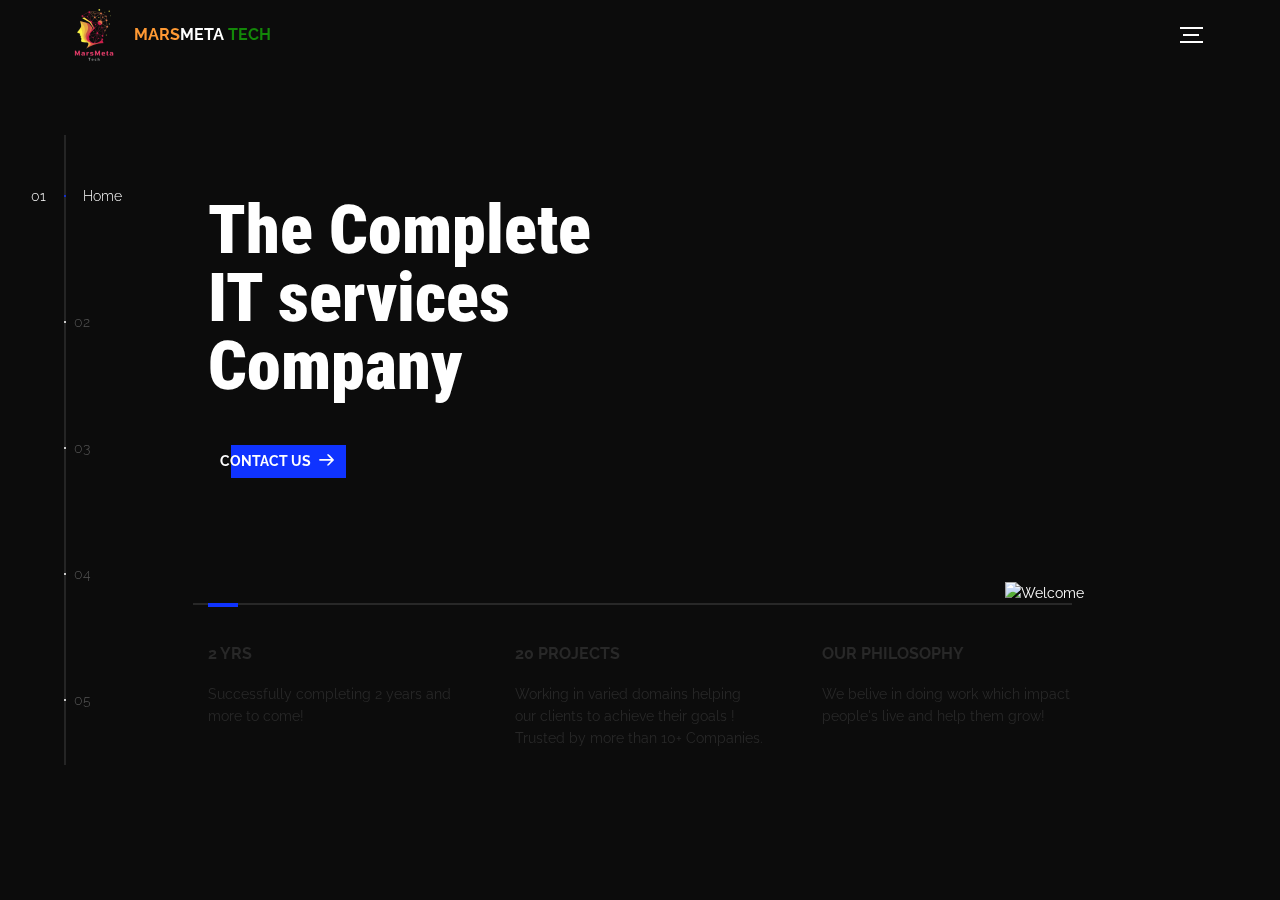
==== commit 78327d8b: "completed" ====
--- a/mmt/index.html
+++ b/mmt/index.html
@@ -1,18 +1,22 @@
 <!DOCTYPE html>
 <html lang="en">
 <head>
-  <title>MarsMeta Tech | The Best in Town</title>
+  <title>MarsMeta Tech | Innovating the Future, Today</title>
   <meta charset="utf-8">
   <meta name="viewport" content="width=device-width, initial-scale=1">
   <meta http-equiv="X-UA-Compatible" content="IE=edge">
-  <meta name="description" content="HTML5 website template">
+  <meta name="description" content="MarsMeta Tech offers innovative technology solutions tailored to your business needs. Experience the future of tech with us today!">
+  <meta name="robots" content="index, follow">
+  <link rel="canonical" href="https://www.marsmetatech.com/">
   <meta name="keywords" content="global, template, html, sass, jquery">
-  <meta name="author" content="Bucky Maler">
+  <meta name="author" content="MarsMeta Tech">
   <link rel="stylesheet" href="assets/css/main.css">
   <link rel="preconnect" href="https://fonts.googleapis.com">
   <link rel="preconnect" href="https://fonts.gstatic.com" crossorigin>
   <link href="https://fonts.googleapis.com/css2?family=Roboto+Condensed:ital,wght@0,100..900;1,100..900&display=swap" rel="stylesheet">
   <link href="https://fonts.googleapis.com/css2?family=Raleway:ital,wght@0,100..900;1,100..900&display=swap" rel="stylesheet">
+  <link rel="icon" href="https://www.marsmetatech.com/assets/img/logo.png" type="image/png">
+
       <style>  
       *{
   font-family: "Raleway", serif;
@@ -26,6 +30,18 @@
     font-weight:80px;
     font-style: normal;
   }
+ 
+        .flag-text {
+            font-size: 36px;
+            font-weight: bold;
+            background: linear-gradient(to right, 
+                #FF9933 0%, #FF9933 33%, 
+                #FFFFFF 33%, #FFFFFF 66%, 
+                #138808 66%, #138808 100%);
+            -webkit-background-clip: text;
+            color: transparent;
+            display: inline-block;
+        }
   
   </style>
 </head>
@@ -45,9 +61,9 @@
     <div id="viewport" class="l-viewport">
       <div class="l-wrapper">
         <header class="header">
-          <a class="header--logo" href="#0">
+          <a class="header--logo" href="index.html">
             <img src="assets/img/logo.png" alt="Global">
-            <p>MarsMeta Tech</p>
+            <p class="flag-text">MarsMeta Tech</p>
           </a>
           <button class="header--cta cta">Contact Us</button>
           <div class="header--nav-toggle">
@@ -77,6 +93,20 @@
                   <span class="btn-background"></span>
                 </button>
                 <img src="assets/img/introduction-visual.png" alt="Welcome">
+                <!-- <img src="assets/img/introduction-visual.png" alt="Welcome" style="
+    width: 100%; 
+    max-width: 600px; 
+    height: auto; 
+    display: block; 
+    margin: 0 auto;
+    object-fit: contain;
+    
+    /* Mobile-specific adjustments */
+    @media screen and (max-width: 767px) {
+        max-width: 300px; 
+        width: 90%;
+    }
+"> -->
               </div>
               <div class="intro--options">
                 <a href="#0">
